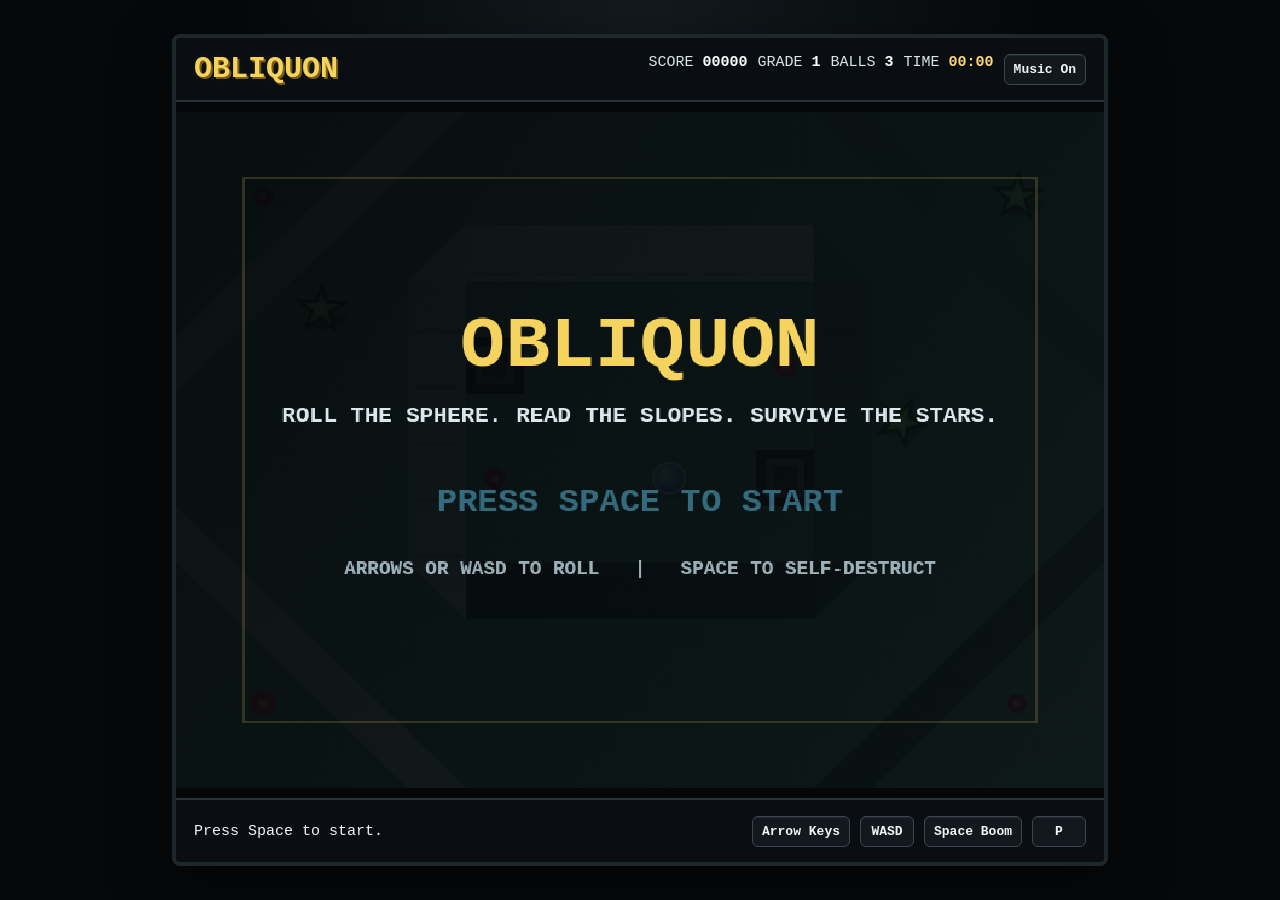
==== index.html @ 10aecfa7 "Initial commit" ====
<!doctype html>
<html lang="en">
  <head>
    <meta charset="utf-8">
    <meta name="viewport" content="width=device-width, initial-scale=1">
    <title>Obliquon</title>
    <style>
      :root {
        color-scheme: dark;
        --ink: #eef4f7;
        --muted: #b7c6ce;
        --panel: #0f1418;
        --edge: #37454d;
        --gold: #f4d35e;
        --bezel: #050709;
        --bezel-edge: #1e272c;
        --monitor: #10181d;
        --score-strip: #0a0e12;
      }

      * {
        box-sizing: border-box;
      }

      html,
      body {
        min-height: 100%;
      }

      body {
        margin: 0;
        background:
          radial-gradient(circle at top, rgba(80, 103, 116, .18), transparent 36%),
          #06090b;
        color: var(--ink);
        font-family: Verdana, Arial, sans-serif;
      }

      .shell {
        min-height: 100vh;
        display: grid;
        place-items: center;
        padding: 18px;
      }

      .cabinet {
        width: min(100%, 936px);
        border: 4px solid var(--bezel-edge);
        border-radius: 8px;
        background: linear-gradient(180deg, #12181d, #0a0d10);
        box-shadow:
          0 26px 60px rgba(0, 0, 0, .6),
          inset 0 1px 0 rgba(255, 255, 255, .05);
        overflow: hidden;
      }

      .screen-bar,
      .panel {
        display: flex;
        align-items: center;
        justify-content: space-between;
        gap: 16px;
        padding: 14px 18px;
      }

      .screen-bar {
        background: var(--score-strip);
        border-bottom: 2px solid #283239;
      }

      h1 {
        margin: 0;
        color: var(--gold);
        font-family: "Courier New", monospace;
        font-size: 30px;
        font-weight: 700;
        letter-spacing: 0;
        text-shadow:
          2px 2px 0 #7a5c12,
          0 0 10px rgba(244, 211, 94, .08);
      }

      .hud,
      .controls {
        display: flex;
        flex-wrap: wrap;
        gap: 10px;
      }

      .hud span {
        color: #d8e5ea;
        font-family: "Courier New", monospace;
        font-size: 15px;
        text-transform: uppercase;
        white-space: nowrap;
      }

      .hud strong {
        color: #ffffff;
        font-weight: 700;
      }

      .hud .timer strong {
        color: #ffd978;
      }

      canvas {
        display: block;
        width: 100%;
        aspect-ratio: 4 / 3;
        background: var(--monitor);
        border-top: 10px solid var(--bezel);
        border-bottom: 10px solid var(--bezel);
        box-shadow:
          inset 0 0 0 2px #2b373f,
          inset 0 0 0 14px #06090b;
        image-rendering: pixelated;
        touch-action: none;
      }

      .panel {
        min-height: 64px;
        background: #0a0e12;
        border-top: 2px solid #283239;
      }

      .panel p {
        margin: 0;
        color: #eef4f7;
        font-size: 15px;
        font-family: "Courier New", monospace;
      }

      kbd {
        min-width: 54px;
        padding: 7px 9px;
        border: 1px solid #3a474e;
        border-radius: 6px;
        background: #12181d;
        color: #eef4f7;
        font: 700 13px "Courier New", monospace;
        text-align: center;
        box-shadow: inset 0 1px 0 rgba(255, 255, 255, .06);
      }

      .icon-button {
        min-width: 72px;
        padding: 7px 9px;
        border: 1px solid #3a474e;
        border-radius: 6px;
        background: #12181d;
        color: #eef4f7;
        font: 700 13px "Courier New", monospace;
        cursor: pointer;
        box-shadow: inset 0 1px 0 rgba(255, 255, 255, .06);
      }

      .icon-button:hover {
        background: #182028;
      }

      .modal-backdrop {
        position: fixed;
        inset: 0;
        display: none;
        align-items: center;
        justify-content: center;
        padding: 18px;
        background: rgba(0, 0, 0, .72);
      }

      .modal-backdrop.is-open {
        display: flex;
      }

      .modal {
        width: min(100%, 520px);
        border: 2px solid #26313a;
        border-radius: 8px;
        background: linear-gradient(180deg, #151c23, #10161b);
        box-shadow: 0 20px 40px rgba(0, 0, 0, .4);
        padding: 18px;
      }

      .modal h2 {
        margin: 0 0 10px;
        color: var(--gold);
        font: 700 26px "Courier New", monospace;
      }

      .modal p {
        margin: 0 0 12px;
        color: #d7e1e5;
        line-height: 1.4;
      }

      .stats {
        display: grid;
        gap: 8px;
        margin: 14px 0 16px;
      }

      .stats div {
        display: flex;
        justify-content: space-between;
        gap: 16px;
        padding: 9px 10px;
        border: 1px solid #2a3640;
        border-radius: 6px;
        background: #0d1216;
        font: 700 14px "Courier New", monospace;
      }

      .share-actions,
      .modal-actions {
        display: flex;
        flex-wrap: wrap;
        gap: 10px;
      }

      .modal-actions {
        justify-content: center;
      }

      .share-header {
        display: flex;
        align-items: center;
        gap: 10px;
        margin: 16px 0 10px;
        color: #dce6eb;
        font: 700 16px "Courier New", monospace;
      }

      .share-header svg {
        width: 18px;
        height: 18px;
        fill: #f4d35e;
        flex: 0 0 auto;
      }

      .share-actions a,
      .modal-actions button {
        display: inline-flex;
        align-items: center;
        gap: 8px;
        border: 1px solid var(--edge);
        border-radius: 6px;
        background: #10161b;
        color: #eef6fb;
        padding: 10px 12px;
        font: 700 13px "Courier New", monospace;
        text-decoration: none;
        cursor: pointer;
        box-shadow: inset 0 1px 0 rgba(255, 255, 255, .05);
      }

      .share-actions a[aria-disabled="true"],
      .modal-actions button[aria-disabled="true"] {
        opacity: .45;
        pointer-events: none;
      }

      .share-actions a:hover,
      .modal-actions button:hover {
        background: #182129;
      }

      .modal-actions .primary {
        background: linear-gradient(180deg, #f7db74, #e9bc3d);
        border-color: #e9bc3d;
        color: #0f1418;
        box-shadow:
          inset 0 1px 0 rgba(255, 255, 255, .38),
          0 0 0 1px rgba(244, 211, 94, .14);
      }

      .modal-actions .primary:hover {
        background: linear-gradient(180deg, #ffe28b, #efc64f);
      }

      .share-actions svg,
      .modal-actions svg {
        width: 16px;
        height: 16px;
        fill: currentColor;
        flex: 0 0 auto;
      }

      @media (max-width: 640px) {
        .shell {
          padding: 8px;
          place-items: start center;
        }

        .screen-bar,
        .panel {
          align-items: flex-start;
          flex-direction: column;
          padding: 10px;
        }

        h1 {
          font-size: 26px;
        }

        .hud span,
        .panel p {
          font-size: 14px;
        }
      }
    </style>

    <!--
      LEVEL DATA

      Edit maps in the plain-text blocks below.
      Each map must stay 16 columns by 12 rows.

      Metadata directives:
      - @player x y
      - @target x y
      - @enemy type1 x y
      - @enemy type2 x y
      - @enemy type3 x y

      Coordinates use tile positions:
      x = column 0-15
      y = row 0-11

      Tile format:
      - 5 = flat
      - 8 = north ramp
      - 2 = south ramp
      - 4 = west ramp
      - 6 = east ramp
      - 9 = northeast ramp
      - 3 = southeast ramp
      - 7 = northwest ramp
      - 1 = southwest ramp
      - G = northeast ramp, inverted paint
      - E = southeast ramp, inverted paint
      - T = northwest ramp, inverted paint
      - I = southwest ramp, inverted paint
      - B = blocker

      This follows the numeric keypad.
    -->

    <script id="level01-data" type="text/plain">
; 16 columns x 12 rows
; 5 = flat
; 8 = north ramp
; 2 = south ramp
; 4 = west ramp
; 6 = east ramp
; 9 = northeast ramp
; 3 = southeast ramp
; 7 = northwest ramp
; 1 = southwest ramp
; G = northeast ramp, inverted paint
; E = southeast ramp, inverted paint
; T = northwest ramp, inverted paint
; I = southwest ramp, inverted paint
; B = block
; metadata examples:
; @player 1 10
; @target 5 4
; @enemy type1 14 1

@player 8 6
@target 1 1
@target 14 1
@target 5 6
@target 10 4
@target 1 10
@target 14 10
@enemy type1 14 1
@enemy type1 12 5
@enemy type1 2 3

5 5 5 3 E 5 5 5 5 5 5 I 1 5 5 5
5 5 3 E 5 5 5 5 5 5 5 5 I 1 5 5
5 3 E 5 3 2 2 2 2 2 2 1 5 I 1 5
3 E 5 5 6 5 5 5 5 5 5 4 5 5 I 1
E 5 5 5 6 B 5 5 5 5 5 4 5 5 5 I
5 5 5 5 6 5 5 5 5 5 5 4 5 5 5 5
5 5 5 5 6 5 5 5 5 5 B 4 5 5 5 5
G 5 5 5 6 5 5 5 5 5 5 4 5 5 5 T
9 G 5 5 9 8 8 8 8 8 8 7 5 5 T 7
5 9 G 5 5 5 5 5 5 5 5 5 5 T 7 5
5 5 9 G 5 5 5 5 5 5 5 5 T 7 5 5
5 5 5 9 G 5 5 5 5 5 5 T 7 5 5 5
    </script>

    <script id="level02-data" type="text/plain">
; 16 columns x 12 rows
; 5 = flat
; 8 = north ramp
; 2 = south ramp
; 4 = west ramp
; 6 = east ramp
; 9 = northeast ramp
; 3 = southeast ramp
; 7 = northwest ramp
; 1 = southwest ramp
; G = northeast ramp, inverted paint
; E = southeast ramp, inverted paint
; T = northwest ramp, inverted paint
; I = southwest ramp, inverted paint
; B = block

@player 3 10
@target 10 1
@target 4 3
@target 11 6
@target 0 6
@target 8 8
@target 8 11
@enemy type1 14 2
@enemy type2 13 9
@enemy type3 5 5
@enemy type3 7 10

5 5 5 5 5 5 5 5 5 5 5 5 5 5 5 5
5 B 5 5 5 5 5 5 5 5 5 5 5 5 B 5
5 5 5 3 2 2 2 2 2 2 2 2 1 5 5 5
5 5 5 6 5 5 5 5 5 5 5 5 4 5 5 5
5 5 5 6 5 5 5 5 5 5 5 5 4 5 5 5
5 5 5 6 5 5 5 5 5 5 5 5 4 5 5 5
5 5 5 6 5 5 5 5 5 5 5 5 4 5 5 5
5 5 5 6 5 5 5 5 5 5 5 5 4 5 5 5
5 5 5 6 5 5 5 5 5 5 5 5 4 5 5 5
5 5 5 9 8 8 8 8 8 8 8 8 7 5 5 5
5 B 5 5 5 5 5 5 5 5 5 5 5 5 B 5
5 5 5 5 5 5 5 5 5 5 5 5 5 5 5 5


    </script>

    <script id="level03-data" type="text/plain">
; 16 columns x 12 rows
; 5 = flat
; 8 = north ramp
; 2 = south ramp
; 4 = west ramp
; 6 = east ramp
; 9 = northeast ramp
; 3 = southeast ramp
; 7 = northwest ramp
; 1 = southwest ramp
; G = northeast ramp, inverted paint
; E = southeast ramp, inverted paint
; T = northwest ramp, inverted paint
; I = southwest ramp, inverted paint
; B = block

@player 6 0
@target 3 2
@target 13 2
@target 3 9
@target 13 9
@target 6 6
@target 9 5
@enemy type1 3 3
@enemy type2 14 3
@enemy type3 7 11
@enemy type2 14 6

5 5 5 5 5 5 5 5 5 5 5 5 5 5 5 5
5 B 5 5 5 3 2 2 2 2 1 5 5 5 B 5
5 5 5 5 5 6 5 5 5 5 4 5 5 5 5 5
5 5 5 5 5 6 5 5 5 5 4 5 5 5 5 5
5 5 5 3 2 2 5 5 5 5 4 2 1 5 5 5
5 5 5 6 5 5 5 5 5 5 5 5 4 5 5 5
5 5 5 6 5 5 5 5 5 5 5 5 4 5 5 5
5 5 5 9 8 6 5 5 5 5 4 8 7 5 5 5
5 5 5 5 5 6 5 5 5 5 4 5 5 5 5 5
5 5 5 5 5 6 5 5 5 5 4 5 5 5 5 5
5 B 5 5 5 9 8 8 8 8 7 5 5 5 B 5
5 5 5 5 5 5 5 5 5 5 5 5 5 5 5 5
    </script>

 <script id="level04-data" type="text/plain">

@player 6 0
@target 3 2
@target 13 2
@target 3 9
@target 13 9
@target 6 6
@target 9 5
@enemy type1 3 3
@enemy type2 14 3
@enemy type3 7 11
@enemy type2 14 6

5 5 5 5 5 5 5 5 5 5 5 5 5 5 5 5
5 5 5 5 5 5 5 5 5 5 5 5 5 5 5 5
5 5 5 5 5 5 3 2 2 1 5 5 5 5 5 5
5 5 5 5 5 5 6 5 5 4 5 5 5 5 5 5
5 5 5 5 5 5 6 B B 4 5 5 5 5 5 5
5 5 3 2 2 2 6 5 5 4 2 2 2 1 5 5
5 5 6 5 5 5 5 5 5 5 5 5 5 4 5 5
5 5 6 B 5 5 5 5 5 5 5 5 B 4 5 5
5 5 6 5 5 5 5 5 5 5 5 5 5 4 5 5
5 5 9 8 8 8 8 8 8 8 8 8 8 7 5 5
5 5 5 5 5 5 5 5 5 5 5 5 5 5 5 5
5 5 5 5 5 5 5 5 5 5 5 5 5 5 5 5
    </script>



  </head>
  <body>
    <main class="shell">
      <section class="cabinet" aria-label="Obliquon arcade game">
        <div class="screen-bar">
          <h1>OBLIQUON</h1>
          <div class="hud" aria-live="polite">
            <span>Score <strong id="score">00000</strong></span>
            <span>Grade <strong id="level">1</strong></span>
            <span>Balls <strong id="lives">3</strong></span>
            <span class="timer">Time <strong id="timer">00:00</strong></span>
            <button id="music-toggle" class="icon-button" type="button">Music On</button>
          </div>
        </div>

        <canvas id="game" width="768" height="576" aria-label="Playable Obliquon game board"></canvas>

        <div class="panel">
          <p id="status">Roll over every blinking beacon. Avoid the star cutters.</p>
          <div class="controls" aria-label="Controls">
            <kbd>Arrow Keys</kbd>
            <kbd>WASD</kbd>
            <kbd>Space Boom</kbd>
            <kbd>P</kbd>
          </div>
        </div>
      </section>
    </main>

    <audio id="bgm" src="Myzolog.mp3" preload="auto" loop></audio>

    <div id="stage-modal" class="modal-backdrop" aria-hidden="true">
      <section class="modal" aria-label="Stage complete">
        <h2>Stage Clear</h2>
        <p id="stage-summary">You cleared the stage.</p>
        <div class="stats">
          <div><span>Time</span><strong id="modal-time">00:00</strong></div>
          <div><span>Penalty</span><strong id="modal-penalty">00000</strong></div>
          <div><span>Score</span><strong id="modal-score">00000</strong></div>
        </div>
        <div class="share-header">
          <svg viewBox="0 0 24 24" aria-hidden="true">
            <path d="M18 16a3 3 0 0 0-2.39 1.2l-6.52-3.26a3.41 3.41 0 0 0 0-1.88l6.52-3.26A3 3 0 1 0 15 7a3.41 3.41 0 0 0 .09.74L8.57 11A3 3 0 1 0 9 13c0-.25-.03-.5-.09-.74l6.52 3.26A3 3 0 1 0 18 16Z"/>
          </svg>
          <span>Share</span>
        </div>
        <div class="share-actions">
          <a id="share-facebook" href="#" target="_blank" rel="noopener noreferrer">
            <svg viewBox="0 0 24 24" aria-hidden="true"><path d="M13.5 22v-8h2.7l.4-3h-3.1V9.1c0-.9.3-1.5 1.6-1.5H17V4.9c-.3 0-1.2-.1-2.3-.1-2.3 0-3.9 1.4-3.9 4V11H8v3h2.8v8h2.7Z"/></svg>
            <span>Facebook</span>
          </a>
          <a id="share-instagram" href="#" target="_blank" rel="noopener noreferrer">
            <svg viewBox="0 0 24 24" aria-hidden="true"><path d="M7 2h10a5 5 0 0 1 5 5v10a5 5 0 0 1-5 5H7a5 5 0 0 1-5-5V7a5 5 0 0 1 5-5Zm0 2.2A2.8 2.8 0 0 0 4.2 7v10A2.8 2.8 0 0 0 7 19.8h10a2.8 2.8 0 0 0 2.8-2.8V7A2.8 2.8 0 0 0 17 4.2H7Zm5 2.6A5.2 5.2 0 1 1 6.8 12 5.2 5.2 0 0 1 12 6.8Zm0 2.2A3 3 0 1 0 15 12a3 3 0 0 0-3-3Zm5.4-3.5a1.2 1.2 0 1 1-1.2 1.2 1.2 1.2 0 0 1 1.2-1.2Z"/></svg>
            <span>Instagram</span>
          </a>
          <a id="share-reddit" href="#" target="_blank" rel="noopener noreferrer">
            <svg viewBox="0 0 24 24" aria-hidden="true"><path d="M21 11.5a2 2 0 0 0-3.3-1.5 8.6 8.6 0 0 0-5.1-1.7l1-4.5 3.1.7a1.8 1.8 0 1 0 .2-1.1l-3.6-.8a.6.6 0 0 0-.7.5l-1.1 5.1A8.5 8.5 0 0 0 6.4 10a2 2 0 1 0-1.1 3.7v.3c0 3 3 5.5 6.7 5.5s6.7-2.4 6.7-5.5v-.3a2 2 0 0 0 2.3-2Zm-11.4 3a1.2 1.2 0 1 1 1.1-1.1 1.1 1.1 0 0 1-1.1 1.1Zm5.8 2.3A4.4 4.4 0 0 1 12 18a4.4 4.4 0 0 1-3.4-1.2.5.5 0 0 1 .8-.7A3.5 3.5 0 0 0 12 17a3.5 3.5 0 0 0 2.6-.9.5.5 0 0 1 .8.7Zm-.1-2.3a1.2 1.2 0 1 1 1.1-1.1 1.1 1.1 0 0 1-1.1 1.1Z"/></svg>
            <span>Reddit</span>
          </a>
          <a id="share-whatsapp" href="#" target="_blank" rel="noopener noreferrer">
            <svg viewBox="0 0 24 24" aria-hidden="true"><path d="M12 2a10 10 0 0 0-8.7 14.9L2 22l5.3-1.3A10 10 0 1 0 12 2Zm0 18.2a8.1 8.1 0 0 1-4.1-1.1l-.3-.2-3.1.8.8-3-.2-.4A8.2 8.2 0 1 1 12 20.2Zm4.5-6.1-.9-.5c-.3-.1-.5-.2-.7.2l-.5.6c-.1.1-.3.1-.5 0a6.6 6.6 0 0 1-3.2-2.8c-.2-.3 0-.4.1-.6l.4-.5a.7.7 0 0 0 .1-.7l-.4-1c-.2-.5-.4-.4-.7-.4h-.6a1.2 1.2 0 0 0-.9.4A2.8 2.8 0 0 0 8 11a4.8 4.8 0 0 0 1 2.5 10.9 10.9 0 0 0 4.2 3.7 9.7 9.7 0 0 0 1.4.5 3.2 3.2 0 0 0 1.5.1 2.5 2.5 0 0 0 1.7-1.2 2.1 2.1 0 0 0 .1-1.2c-.1-.1-.3-.2-.6-.3Z"/></svg>
            <span>WhatsApp</span>
          </a>
        </div>
        <div class="modal-actions" style="margin-top: 14px;">
          <button id="share-image" type="button">Share Image</button>
          <button id="download-image" type="button">Download Image</button>
          <button id="copy-image" type="button">Copy Image</button>
          <button id="copy-share" type="button">Copy Text</button>
          <button id="next-stage" class="primary" type="button">Next Stage [Enter]</button>
        </div>
      </section>
    </div>

    <script>
      const canvas = document.querySelector("#game");
      const ctx = canvas.getContext("2d");

      const scoreEl = document.querySelector("#score");
      const levelEl = document.querySelector("#level");
      const livesEl = document.querySelector("#lives");
      const timerEl = document.querySelector("#timer");
      const statusEl = document.querySelector("#status");
      const musicToggleEl = document.querySelector("#music-toggle");
      const stageModalEl = document.querySelector("#stage-modal");
      const stageSummaryEl = document.querySelector("#stage-summary");
      const modalTimeEl = document.querySelector("#modal-time");
      const modalPenaltyEl = document.querySelector("#modal-penalty");
      const modalScoreEl = document.querySelector("#modal-score");
      const nextStageBtn = document.querySelector("#next-stage");
      const copyShareBtn = document.querySelector("#copy-share");
      const shareImageBtn = document.querySelector("#share-image");
      const downloadImageBtn = document.querySelector("#download-image");
      const copyImageBtn = document.querySelector("#copy-image");
      const shareFacebookEl = document.querySelector("#share-facebook");
      const shareInstagramEl = document.querySelector("#share-instagram");
      const shareRedditEl = document.querySelector("#share-reddit");
      const shareWhatsappEl = document.querySelector("#share-whatsapp");
      const bgmEl = document.querySelector("#bgm");

      const W = canvas.width;
      const H = canvas.height;
      const TILE = 48;
      const COLS = W / TILE;
      const ROWS = H / TILE;
      const BASE_SPEED_SCALE = 0.36;
      const LEVEL_SPEED_GROWTH = 1.03;
      const PLAYER_ACCEL = 0.112;
      const PLAYER_MAX_SPEED = 5.8;
      const PLAYER_RAMP_PULL = 0.136;
      const PLAYER_COAST = 0.988;
      const PLAYER_TURN_RESISTANCE = 0.72;
      const ENEMY_ACCEL = 0.061;
      const ENEMY_RAMP_PULL = 0.014;
      const ENEMY_RESPAWN_MS = 5000;
      const EXTRA_BALL_POINTS = 5000;
      const STAGE_PENALTY_INTERVAL_MS = 10000;
      const STAGE_PENALTY_POINTS = 50;
      const ENEMY_PLANS = [
        ["type1", "type1"],
        ["type1", "type1", "type2"],
        ["type1", "type2", "type3", "type1"],
        ["type1", "type2", "type3", "type2", "type1"],
        ["type1", "type2", "type3", "type2", "type3", "type1"]
      ];
      const keys = new Set();

      const state = {
        score: 0,
        grade: 1,
        lives: 3,
        paused: false,
        gameOver: false,
        levelWon: false,
        loading: true,
        exploding: false,
        musicEnabled: true,
        musicStarted: false,
        extraBallThreshold: EXTRA_BALL_POINTS,
        stageElapsedMs: 0,
        stagePenaltySteps: 0,
        clearModalOpen: false,
        awaitingStart: true,
        stageResult: null,
        shake: 0,
        flash: 0,
        grid: [],
        beacons: [],
        enemies: [],
        fragments: [],
        player: makePlayer()
      };

      const LEVEL_TEXT_IDS = [...document.querySelectorAll('script[id^="level"][id$="-data"]')]
        .map((el) => el.id)
        .sort((a, b) => {
          const aNum = Number((a.match(/^level(\d+)-data$/i) || [])[1] || 0);
          const bNum = Number((b.match(/^level(\d+)-data$/i) || [])[1] || 0);
          return aNum - bNum;
        });

      function makePlayer() {
        return {
          x: TILE * 1.5,
          y: TILE * 1.5,
          vx: 0,
          vy: 0,
          lastMoveX: 1,
          lastMoveY: 0,
          r: 13,
          invincible: 0,
          active: true
        };
      }

      const enemyTypes = {
        type1: { speed: 0.042, color: "#7cff5f", label: "tracker" },
        type2: { speed: 0.075, color: "#ff9a54", label: "chaos" },
        type3: { speed: 0, color: "#68d7ff", label: "orbiter" }
      };

      const terrainColors = {
        south: "#d8efe4",
        east: "#9fd7bf",
        flat: "#5a9f82",
        west: "#3f7162",
        north: "#1f3833",
        northeast: "#c5e5d6",
        southeast: "#b6e0ca",
        southwest: "#4e8772",
        northwest: "#2b4a42"
      };

      const slopeAliases = {
        N: "north",
        NE: "northeast",
        E: "east",
        SE: "southeast",
        S: "south",
        SW: "southwest",
        W: "west",
        NW: "northwest"
      };

      const keypadSlopeAliases = {
        "8": "north",
        "2": "south",
        "4": "west",
        "6": "east",
        "9": "northeast",
        "3": "southeast",
        "7": "northwest",
        "1": "southwest"
      };

      const invertedDiagonalAliases = {
        G: "northeast",
        E: "southeast",
        T: "northwest",
        I: "southwest"
      };

      const slopeVectors = {
        north: { x: 0, y: -1 },
        northeast: { x: Math.SQRT1_2, y: -Math.SQRT1_2 },
        east: { x: 1, y: 0 },
        southeast: { x: Math.SQRT1_2, y: Math.SQRT1_2 },
        south: { x: 0, y: 1 },
        southwest: { x: -Math.SQRT1_2, y: Math.SQRT1_2 },
        west: { x: -1, y: 0 },
        northwest: { x: -Math.SQRT1_2, y: -Math.SQRT1_2 }
      };

      const loadedMaps = [];

      bgmEl.volume = 0.5;

      function updateMusicButton() {
        musicToggleEl.textContent = state.musicEnabled ? "Music On" : "Music Off";
      }

      async function ensureMusicPlayback() {
        if (!state.musicEnabled || state.musicStarted) return;
        try {
          await bgmEl.play();
          state.musicStarted = true;
        } catch (error) {
          console.debug("Music playback blocked until user gesture is accepted.", error);
        }
      }

      function toggleMusic() {
        state.musicEnabled = !state.musicEnabled;
        updateMusicButton();
        if (!state.musicEnabled) {
          bgmEl.pause();
          return;
        }
        ensureMusicPlayback();
      }

      function speedScale() {
        return BASE_SPEED_SCALE * Math.pow(LEVEL_SPEED_GROWTH, state.grade - 1);
      }

      function startLevel() {
        const level = levelDataAt(state.grade);
        state.grid = buildGrid(level);
        state.beacons = placeBeacons(level, state.grade);
        state.enemies = placeEnemies(level, state.grade);
        state.fragments = [];
        state.player = makePlayerFromLevel(level);
        state.levelWon = false;
        state.paused = false;
        state.exploding = false;
        state.stageElapsedMs = 0;
        state.stagePenaltySteps = 0;
        state.clearModalOpen = false;
        state.stageResult = null;
        state.loading = false;
        closeStageModal();
        statusEl.textContent = "Roll over every blinking beacon. Avoid the star cutters.";
        updateHud();
      }

      function levelDataAt(grade) {
        return loadedMaps[(grade - 1) % loadedMaps.length];
      }

      function buildGrid(level) {
        const grid = level.grid.map((row) =>
          row.map((tile) => ({
            h: tile.h,
            block: tile.block,
            slope: tile.slope,
            invertPaint: Boolean(tile.invertPaint)
          }))
        );
        return grid;
      }

      function loadMaps() {
        loadedMaps.length = 0;
        for (const id of LEVEL_TEXT_IDS) {
          const source = document.getElementById(id);
          if (!source) {
            throw new Error(`Missing embedded map: ${id}`);
          }
          loadedMaps.push(parseMap(source.textContent, id));
        }
      }

      function parseMap(text, path) {
        const level = {
          grid: [],
          player: null,
          targets: [],
          enemies: []
        };

        const rows = [];
        for (const rawLine of text.split(/\r?\n/)) {
          const line = rawLine.trim();
          if (!line || line.startsWith(";") || line.startsWith("#")) continue;
          if (line.startsWith("@")) {
            parseDirective(line, path, level);
            continue;
          }
          rows.push(tokenizeMapLine(line));
        }

        if (rows.length !== ROWS) {
          throw new Error(`${path} must have exactly ${ROWS} map rows; got ${rows.length}.`);
        }

        level.grid = rows.map((tokens, y) => {
          if (tokens.length !== COLS) {
            throw new Error(`${path} row ${y + 1} must have exactly ${COLS} tiles; got ${tokens.length}.`);
          }

          return tokens.map((token, x) => {
            if (token === "B" || token === "X") return { h: 0, block: true, slope: null };
            if (token === "." || token === "5") return { h: 0, block: false, slope: null };
            if (keypadSlopeAliases[token]) return { h: 0, block: false, slope: keypadSlopeAliases[token] };
            if (invertedDiagonalAliases[token]) {
              return { h: 0, block: false, slope: invertedDiagonalAliases[token], invertPaint: true };
            }
            if (/^[0-3]$/.test(token)) return { h: Number(token), block: false, slope: null };
            const match = token.match(/^([1-3])([A-Z]{1,2})$/);
            if (match) {
              const direction = slopeAliases[match[2]];
              if (direction) {
                return { h: Number(match[1]), block: false, slope: direction };
              }
            }
            throw new Error(`${path} row ${y + 1}, col ${x + 1}: invalid tile '${token}'.`);
          });
        });

        validateLevelMetadata(level, path);
        return level;
      }

      function parseDirective(line, path, level) {
        const parts = line.split(/\s+/);
        const cmd = parts[0].toLowerCase();
        if (cmd === "@player") {
          if (parts.length !== 3) throw new Error(`${path}: @player needs x y`);
          level.player = parsePoint(parts[1], parts[2], path, "@player");
          return;
        }
        if (cmd === "@target") {
          if (parts.length !== 3) throw new Error(`${path}: @target needs x y`);
          level.targets.push(parsePoint(parts[1], parts[2], path, "@target"));
          return;
        }
        if (cmd === "@enemy") {
          if (parts.length !== 4) throw new Error(`${path}: @enemy needs type x y`);
          if (!enemyTypes[parts[1]]) throw new Error(`${path}: unknown enemy type '${parts[1]}'`);
          level.enemies.push({ type: parts[1], ...parsePoint(parts[2], parts[3], path, "@enemy") });
          return;
        }
        throw new Error(`${path}: unknown directive '${parts[0]}'`);
      }

      function parsePoint(rawX, rawY, path, label) {
        const x = Number(rawX);
        const y = Number(rawY);
        if (!Number.isInteger(x) || !Number.isInteger(y)) {
          throw new Error(`${path}: ${label} coordinates must be integers`);
        }
        if (x < 0 || x >= COLS || y < 0 || y >= ROWS) {
          throw new Error(`${path}: ${label} coordinates out of bounds (${x}, ${y})`);
        }
        return { tx: x, ty: y };
      }

      function validateLevelMetadata(level, path) {
        const grid = level.grid;
        const isBlocked = (point) => grid[point.ty][point.tx].block;
        if (level.player && isBlocked(level.player)) {
          throw new Error(`${path}: @player cannot be on a blocker`);
        }
        for (const point of level.targets) {
          if (isBlocked(point)) {
            throw new Error(`${path}: @target cannot be on a blocker (${point.tx}, ${point.ty})`);
          }
        }
        for (const enemy of level.enemies) {
          if (isBlocked(enemy)) {
            throw new Error(`${path}: @enemy cannot be on a blocker (${enemy.tx}, ${enemy.ty})`);
          }
        }
      }

      function tokenizeMapLine(line) {
        if (!/\s/.test(line)) {
          return [...line];
        }

        const parts = line.split(/\s+/).filter(Boolean);
        const tokens = [];
        for (const part of parts) {
          if (/^[0-35BX.IETG]+$/.test(part)) {
            tokens.push(...part);
          } else {
            tokens.push(part);
          }
        }
        return tokens;
      }

      function makePlayerFromLevel(level) {
        const player = makePlayer();
        if (!level.player) return player;
        player.x = level.player.tx * TILE + TILE / 2;
        player.y = level.player.ty * TILE + TILE / 2;
        return player;
      }

      function placeBeacons(level, grade) {
        if (level.targets.length > 0) {
          return level.targets.map((point) => ({
            tx: point.tx,
            ty: point.ty,
            x: point.tx * TILE + TILE / 2,
            y: point.ty * TILE + TILE / 2,
            on: true
          }));
        }
        const count = Math.min(18, 7 + grade * 2);
        const beacons = [];
        let guard = 0;
        while (beacons.length < count && guard < 600) {
          guard += 1;
          const x = 2 + Math.floor(Math.random() * (COLS - 4));
          const y = 2 + Math.floor(Math.random() * (ROWS - 4));
          if (state.grid[y][x].block) continue;
          if (beacons.some((b) => Math.hypot(b.tx - x, b.ty - y) < 3)) continue;
          beacons.push({ tx: x, ty: y, x: x * TILE + TILE / 2, y: y * TILE + TILE / 2, on: true });
        }
        return beacons;
      }

      function placeEnemies(level, grade) {
        if (level.enemies.length > 0) {
          return level.enemies.map((entry) => makeEnemy(entry.type, entry.tx, entry.ty));
        }
        const plan = ENEMY_PLANS[Math.min(ENEMY_PLANS.length - 1, grade - 1)];
        const enemies = [];
        const spawns = [
          { x: W - TILE * 1.5, y: H - TILE * 1.5 },
          { x: W - TILE * 1.5, y: TILE * 1.5 },
          { x: TILE * 1.5, y: H - TILE * 1.5 },
          { x: W / 2, y: H - TILE * 1.5 },
          { x: W / 2, y: TILE * 1.5 },
          { x: W - TILE * 3, y: H / 2 }
        ];
        for (let i = 0; i < plan.length; i += 1) {
          const spawn = findOpenSpawn(spawns[i % spawns.length]);
          enemies.push(makeEnemy(plan[i], Math.floor(spawn.x / TILE), Math.floor(spawn.y / TILE), spawn.x, spawn.y));
        }
        return enemies;
      }

      function makeEnemy(kind, tx, ty, px = null, py = null) {
        const spec = enemyTypes[kind];
        const spawnX = px ?? tx * TILE + TILE / 2;
        const spawnY = py ?? ty * TILE + TILE / 2;
        return {
          x: spawnX,
          y: spawnY,
          spawnX,
          spawnY,
          vx: 0,
          vy: 0,
          r: 14,
          type: kind,
          hue: spec.color,
          spin: Math.random() * Math.PI * 2,
          speed: spec.speed,
          turnBias: Math.random() < 0.5 ? -1 : 1,
          chaos: Math.random() * Math.PI * 2,
          heading: Math.random() * Math.PI * 2,
          headingTimer: 10 + Math.floor(Math.random() * 20),
          stuckFrames: 0,
          dead: false,
          respawnMs: 0
        };
      }

      function findOpenSpawn(point) {
        const candidates = [];
        for (let radius = 0; radius < 4; radius += 1) {
          for (let dy = -radius; dy <= radius; dy += 1) {
            for (let dx = -radius; dx <= radius; dx += 1) {
              candidates.push({
                x: point.x + dx * TILE,
                y: point.y + dy * TILE
              });
            }
          }
        }

        for (const candidate of candidates) {
          const x = Math.max(TILE, Math.min(W - TILE, candidate.x));
          const y = Math.max(TILE, Math.min(H - TILE, candidate.y));
          if (!tileAt(x, y).block) {
            return { x, y };
          }
        }
        return point;
      }

      function tileAt(x, y) {
        const tx = Math.max(0, Math.min(COLS - 1, Math.floor(x / TILE)));
        const ty = Math.max(0, Math.min(ROWS - 1, Math.floor(y / TILE)));
        return state.grid[ty][tx];
      }

      function heightAt(x, y) {
        const tile = tileAt(x, y);
        if (!tile.slope) return 0;

        const local = localTilePosition(x, y);
        if (!isPointOnSlopePaint(tile, local.u, local.v)) return 0;

        const localX = local.u - 0.5;
        const localY = local.v - 0.5;
        const vector = slopeVectors[tile.slope];
        const progress = Math.max(0, Math.min(1, 0.5 + localX * vector.x + localY * vector.y));
        return progress;
      }

      function localTilePosition(x, y) {
        const tx = Math.max(0, Math.min(COLS - 1, Math.floor(x / TILE)));
        const ty = Math.max(0, Math.min(ROWS - 1, Math.floor(y / TILE)));
        return {
          tx,
          ty,
          u: (x - tx * TILE) / TILE,
          v: (y - ty * TILE) / TILE
        };
      }

      function isDiagonalSlope(kind) {
        return kind === "northeast" || kind === "southeast" || kind === "northwest" || kind === "southwest";
      }

      function isPointOnSlopePaint(tile, u, v) {
        if (!tile.slope) return false;
        if (!isDiagonalSlope(tile.slope)) return true;
        if (tile.slope === "northeast") return tile.invertPaint ? u <= v : u >= v;
        if (tile.slope === "southeast") return tile.invertPaint ? u + v <= 1 : u + v >= 1;
        if (tile.slope === "northwest") return tile.invertPaint ? u + v >= 1 : u + v <= 1;
        return tile.invertPaint ? u >= v : u <= v;
      }

      function gridHeight(x, y) {
        const tx = Math.max(0, Math.min(COLS - 1, x));
        const ty = Math.max(0, Math.min(ROWS - 1, y));
        const tile = state.grid[ty][tx];
        if (!tile.slope) return 0;
        return 0.5;
      }

      function slopeKindAt(tx, ty) {
        const tile = state.grid[ty][tx];
        if (tile.slope) return tile.slope;
        return "flat";
      }

      function diagonalSplitAt(tx, ty) {
        const north = ty > 0 ? slopeKindAt(tx, ty - 1) : "flat";
        const south = ty < ROWS - 1 ? slopeKindAt(tx, ty + 1) : "flat";
        const west = tx > 0 ? slopeKindAt(tx - 1, ty) : "flat";
        const east = tx < COLS - 1 ? slopeKindAt(tx + 1, ty) : "flat";

        if (north === "east" && west === "south") return { a: "east", b: "south", axis: "nw-se" };
        if (north === "west" && east === "south") return { a: "west", b: "south", axis: "ne-sw" };
        if (south === "east" && west === "north") return { a: "north", b: "east", axis: "ne-sw" };
        if (south === "west" && east === "north") return { a: "north", b: "west", axis: "nw-se" };
        return null;
      }

      function drawSlopeTile(px, py, split, kind, invertPaint = false) {
        const isDiagonal =
          kind === "northeast" ||
          kind === "southeast" ||
          kind === "northwest" ||
          kind === "southwest";

        if (isDiagonal) {
          ctx.fillStyle = terrainColors.flat;
          ctx.fillRect(px, py, TILE, TILE);

          ctx.fillStyle = terrainColors[kind];
          ctx.beginPath();
          if (kind === "northeast") {
            if (invertPaint) {
              ctx.moveTo(px, py);
              ctx.lineTo(px + TILE, py + TILE);
              ctx.lineTo(px, py + TILE);
            } else {
              ctx.moveTo(px + TILE, py);
              ctx.lineTo(px + TILE, py + TILE);
              ctx.lineTo(px, py);
            }
          } else if (kind === "southeast") {
            if (invertPaint) {
              ctx.moveTo(px, py);
              ctx.lineTo(px + TILE, py);
              ctx.lineTo(px, py + TILE);
            } else {
              ctx.moveTo(px + TILE, py + TILE);
              ctx.lineTo(px, py + TILE);
              ctx.lineTo(px + TILE, py);
            }
          } else if (kind === "northwest") {
            if (invertPaint) {
              ctx.moveTo(px + TILE, py);
              ctx.lineTo(px + TILE, py + TILE);
              ctx.lineTo(px, py + TILE);
            } else {
              ctx.moveTo(px, py);
              ctx.lineTo(px + TILE, py);
              ctx.lineTo(px, py + TILE);
            }
          } else {
            if (invertPaint) {
              ctx.moveTo(px, py);
              ctx.lineTo(px + TILE, py);
              ctx.lineTo(px + TILE, py + TILE);
            } else {
              ctx.moveTo(px, py + TILE);
              ctx.lineTo(px, py);
              ctx.lineTo(px + TILE, py + TILE);
            }
          }
          ctx.closePath();
          ctx.fill();
          return;
        }

        if (!split) {
          ctx.fillStyle = terrainColors[kind];
          ctx.fillRect(px, py, TILE, TILE);
          return;
        }

        if (split.axis === "nw-se") {
          ctx.fillStyle = terrainColors[split.a];
          ctx.beginPath();
          ctx.moveTo(px, py);
          ctx.lineTo(px + TILE, py);
          ctx.lineTo(px, py + TILE);
          ctx.closePath();
          ctx.fill();

          ctx.fillStyle = terrainColors[split.b];
          ctx.beginPath();
          ctx.moveTo(px + TILE, py);
          ctx.lineTo(px + TILE, py + TILE);
          ctx.lineTo(px, py + TILE);
          ctx.closePath();
          ctx.fill();
        } else {
          ctx.fillStyle = terrainColors[split.a];
          ctx.beginPath();
          ctx.moveTo(px, py);
          ctx.lineTo(px + TILE, py);
          ctx.lineTo(px + TILE, py + TILE);
          ctx.closePath();
          ctx.fill();

          ctx.fillStyle = terrainColors[split.b];
          ctx.beginPath();
          ctx.moveTo(px, py);
          ctx.lineTo(px + TILE, py + TILE);
          ctx.lineTo(px, py + TILE);
          ctx.closePath();
          ctx.fill();
        }
      }

      function wallHit(entity) {
        let bounced = false;
        if (entity.x < entity.r) {
          entity.x = entity.r;
          entity.vx = Math.abs(entity.vx) * 0.72;
          bounced = true;
        }
        if (entity.x > W - entity.r) {
          entity.x = W - entity.r;
          entity.vx = -Math.abs(entity.vx) * 0.72;
          bounced = true;
        }
        if (entity.y < entity.r) {
          entity.y = entity.r;
          entity.vy = Math.abs(entity.vy) * 0.72;
          bounced = true;
        }
        if (entity.y > H - entity.r) {
          entity.y = H - entity.r;
          entity.vy = -Math.abs(entity.vy) * 0.72;
          bounced = true;
        }
        return bounced;
      }

      function blockCollide(entity, oldX, oldY) {
        const tile = tileAt(entity.x, entity.y);
        if (!tile.block) return;
        entity.x = oldX;
        entity.y = oldY;
        entity.vx *= -0.42;
        entity.vy *= -0.42;
        if ("stuckFrames" in entity) {
          entity.stuckFrames += 2;
        }
      }

      function slopeForce(entity, amount) {
        const tile = tileAt(entity.x, entity.y);
        const local = localTilePosition(entity.x, entity.y);
        if (tile.slope && isPointOnSlopePaint(tile, local.u, local.v)) {
          const vector = slopeVectors[tile.slope];
          entity.vx -= vector.x * amount;
          entity.vy -= vector.y * amount;
        }
      }

      function triggerSelfDestruct() {
        if (state.exploding || state.gameOver || state.levelWon || state.loading) return;
        const p = state.player;
        if (!p.active) return;
        state.exploding = true;
        p.active = false;
        state.shake = 18;
        statusEl.textContent = "Self-destruction triggered.";
        state.fragments = [];
        const count = 20;
        for (let i = 0; i < count; i += 1) {
          const angle = (Math.PI * 2 * i) / count;
          const speed = 3.1 + Math.random() * 2.4;
          state.fragments.push({
            x: p.x,
            y: p.y,
            vx: Math.cos(angle) * speed,
            vy: Math.sin(angle) * speed,
            r: 4 + Math.random() * 2
          });
        }
      }

      function resolveExplosion() {
        state.exploding = false;
        state.fragments = [];
        loseLife();
      }

      function updateFragments() {
        if (!state.exploding) return;
        const next = [];
        for (const fragment of state.fragments) {
          fragment.x += fragment.vx;
          fragment.y += fragment.vy;
          fragment.vx *= 0.995;
          fragment.vy *= 0.995;

          if (
            fragment.x < -48 ||
            fragment.x > W + 48 ||
            fragment.y < -48 ||
            fragment.y > H + 48
          ) {
            continue;
          }

          for (const enemy of state.enemies) {
            if (enemy.dead) continue;
            if (Math.hypot(fragment.x - enemy.x, fragment.y - enemy.y) < enemy.r + fragment.r + 2) {
              defeatEnemyTemporarily(enemy);
              state.score += 250;
              awardExtraBalls();
              state.flash = 5;
            }
          }

          next.push(fragment);
        }

        state.fragments = next;
        if (state.fragments.length === 0) {
          resolveExplosion();
        }
      }

      function defeatEnemyTemporarily(enemy) {
        enemy.dead = true;
        enemy.respawnMs = ENEMY_RESPAWN_MS;
        enemy.vx = 0;
        enemy.vy = 0;
        enemy.stuckFrames = 0;
      }

      function updateEnemyRespawns(deltaMs) {
        for (const enemy of state.enemies) {
          if (!enemy.dead) continue;
          enemy.respawnMs -= deltaMs;
          if (enemy.respawnMs > 0) continue;
          enemy.dead = false;
          enemy.respawnMs = 0;
          enemy.x = enemy.spawnX;
          enemy.y = enemy.spawnY;
          enemy.vx = 0;
          enemy.vy = 0;
          enemy.spin = Math.random() * Math.PI * 2;
          enemy.chaos = Math.random() * Math.PI * 2;
          enemy.heading = Math.random() * Math.PI * 2;
          enemy.headingTimer = 10 + Math.floor(Math.random() * 20);
          enemy.stuckFrames = 0;
        }
      }

      function updatePlayer() {
        if (!state.player.active) return;
        const p = state.player;
        const oldX = p.x;
        const oldY = p.y;
        let ax = 0;
        let ay = 0;

        if (keys.has("arrowleft") || keys.has("a")) ax -= PLAYER_ACCEL;
        if (keys.has("arrowright") || keys.has("d")) ax += PLAYER_ACCEL;
        if (keys.has("arrowup") || keys.has("w")) ay -= PLAYER_ACCEL;
        if (keys.has("arrowdown") || keys.has("s")) ay += PLAYER_ACCEL;

        const scale = speedScale();
        ax *= scale;
        ay *= scale;
        if (ax !== 0 && Math.sign(ax) !== Math.sign(p.vx) && Math.abs(p.vx) > 0.12) ax *= PLAYER_TURN_RESISTANCE;
        if (ay !== 0 && Math.sign(ay) !== Math.sign(p.vy) && Math.abs(p.vy) > 0.12) ay *= PLAYER_TURN_RESISTANCE;
        slopeForce(p, PLAYER_RAMP_PULL * scale);
        p.vx = (p.vx + ax) * PLAYER_COAST;
        p.vy = (p.vy + ay) * PLAYER_COAST;
        const max = PLAYER_MAX_SPEED * scale;
        const mag = Math.hypot(p.vx, p.vy);
        if (mag > max) {
          p.vx = (p.vx / mag) * max;
          p.vy = (p.vy / mag) * max;
        }
        p.x += p.vx;
        p.y += p.vy;
        if (Math.hypot(p.vx, p.vy) > 0.08) {
          const motion = Math.hypot(p.vx, p.vy);
          p.lastMoveX = p.vx / motion;
          p.lastMoveY = p.vy / motion;
        }
        wallHit(p);
        blockCollide(p, oldX, oldY);
        p.invincible = Math.max(0, p.invincible - 1);
      }

      function updateEnemies() {
        const p = state.player;
        const scale = speedScale();
        for (const e of state.enemies) {
          if (e.dead) continue;
          const oldX = e.x;
          const oldY = e.y;
          const dx = p.x - e.x;
          const dy = p.y - e.y;
          const dist = Math.max(1, Math.hypot(dx, dy));
          let intentX = 0;
          let intentY = 0;
          if (e.type === "type3") {
            e.vx = -p.vy * e.turnBias;
            e.vy = p.vx * e.turnBias;
          } else {
            slopeForce(e, ENEMY_RAMP_PULL * scale);
          }
          if (e.type === "type1") {
            intentX = dx / dist;
            intentY = dy / dist;
            e.vx = (e.vx + intentX * e.speed * scale) * 0.99;
            e.vy = (e.vy + intentY * e.speed * scale) * 0.99;
          } else if (e.type === "type2") {
            e.headingTimer -= 1;
            if (e.headingTimer <= 0) {
              e.heading += (Math.random() - 0.5) * Math.PI * 1.45;
              e.headingTimer = 8 + Math.floor(Math.random() * 18);
            }
            e.chaos += 0.22 + Math.random() * 0.18;
            intentX = Math.cos(e.heading + Math.sin(e.chaos) * 0.55);
            intentY = Math.sin(e.heading + Math.cos(e.chaos * 1.17) * 0.55);
            e.vx = (e.vx + intentX * e.speed * scale * 1.6) * 0.992;
            e.vy = (e.vy + intentY * e.speed * scale * 1.6) * 0.992;
          }
          e.x += e.vx;
          e.y += e.vy;
          if (e.type !== "type3") {
            const motion = Math.hypot(e.vx, e.vy);
            if (motion < 0.14) {
              e.stuckFrames += 1;
            } else {
              e.stuckFrames = 0;
            }

            if (e.stuckFrames > 18) {
              if (e.type === "type1") {
                intentX = dx / dist;
                intentY = dy / dist;
              } else {
                e.heading += Math.PI * (0.75 + Math.random() * 0.5);
                intentX = Math.cos(e.heading);
                intentY = Math.sin(e.heading);
              }
              const boost = e.type === "type2" ? 2.6 : 2.0;
              e.vx = intentX * boost * scale;
              e.vy = intentY * boost * scale;
              e.stuckFrames = 0;
            } else if (motion < 0.4) {
              const minSpeed = e.type === "type2" ? 0.65 * scale : 0.5 * scale;
              if (Math.abs(intentX) > 0.001 || Math.abs(intentY) > 0.001) {
                e.vx += intentX * minSpeed;
                e.vy += intentY * minSpeed;
              }
            }
          }
          e.spin += 0.12 + Math.hypot(e.vx, e.vy) * 0.03;
          if (wallHit(e)) e.spin += 0.7;
          blockCollide(e, oldX, oldY);
          if (p.active && p.invincible <= 0 && Math.hypot(p.x - e.x, p.y - e.y) < p.r + e.r - 3) {
            loseLife();
            break;
          }
        }
      }

      function collectBeacons() {
        let collected = false;
        for (const b of state.beacons) {
          if (!b.on) continue;
          if (Math.hypot(state.player.x - b.x, state.player.y - b.y) < state.player.r + 12) {
            b.on = false;
            state.score += 100 + state.grade * 10;
            awardExtraBalls();
            state.flash = 8;
            collected = true;
          }
        }
        if (collected) updateHud();
        if (state.beacons.every((b) => !b.on) && !state.levelWon) {
          state.levelWon = true;
          state.score += 1000 + state.grade * 250;
          awardExtraBalls();
          const result = buildStageResult();
          state.stageResult = result;
          statusEl.textContent = "Grade clear.";
          updateHud();
          openStageModal(result);
        }
      }

      function loseLife() {
        state.lives -= 1;
        state.shake = 16;
        updateHud();
        if (state.lives <= 0) {
          state.gameOver = true;
          statusEl.textContent = "Game over. Press Space to roll again.";
        } else {
          statusEl.textContent = "Watch the star cutters. Keep rolling.";
          state.player = makePlayerFromLevel(levelDataAt(state.grade));
          state.player.invincible = 110;
          state.exploding = false;
          state.fragments = [];
        }
      }

      function updateHud() {
        scoreEl.textContent = String(state.score).padStart(5, "0");
        levelEl.textContent = String(state.grade);
        livesEl.textContent = String(state.lives);
        timerEl.textContent = formatTime(state.stageElapsedMs);
      }

      function update(deltaMs) {
        if (state.loading || state.paused || state.gameOver || state.clearModalOpen || state.awaitingStart) return;
        state.stageElapsedMs += deltaMs;
        applyStagePenalty();
        if (state.levelWon) return;
        updateEnemyRespawns(deltaMs);
        updatePlayer();
        updateEnemies();
        updateFragments();
        collectBeacons();
        state.flash = Math.max(0, state.flash - 1);
        state.shake = Math.max(0, state.shake - 1);
        updateHud();
      }

      function applyStagePenalty() {
        const steps = Math.floor(state.stageElapsedMs / STAGE_PENALTY_INTERVAL_MS);
        while (state.stagePenaltySteps < steps) {
          state.score -= STAGE_PENALTY_POINTS;
          state.stagePenaltySteps += 1;
          awardExtraBalls();
        }
      }

      function awardExtraBalls() {
        while (state.score >= state.extraBallThreshold) {
          state.lives += 1;
          state.extraBallThreshold += EXTRA_BALL_POINTS;
          statusEl.textContent = "Bonus ball awarded.";
          updateHud();
        }
      }

      function buildStageResult() {
        const penalty = state.stagePenaltySteps * STAGE_PENALTY_POINTS;
        return {
          grade: state.grade,
          timeMs: state.stageElapsedMs,
          penalty,
          score: state.score
        };
      }

      function formatTime(ms) {
        const totalSeconds = Math.floor(ms / 1000);
        const minutes = Math.floor(totalSeconds / 60);
        const seconds = totalSeconds % 60;
        return `${String(minutes).padStart(2, "0")}:${String(seconds).padStart(2, "0")}`;
      }

      function drawGrid() {
        ctx.fillStyle = "#050708";
        ctx.fillRect(0, 0, W, H);

        for (let y = 0; y < ROWS; y += 1) {
          for (let x = 0; x < COLS; x += 1) {
            const tile = state.grid[y][x];
            const px = x * TILE;
            const py = y * TILE;
            if (tile.block) {
              ctx.fillStyle = "#111";
              ctx.fillRect(px, py, TILE, TILE);
            } else {
              const kind = slopeKindAt(x, y);
              const split = kind === "flat" ? diagonalSplitAt(x, y) : null;
              drawSlopeTile(px, py, split, kind, Boolean(tile.invertPaint));
            }

            if (tile.slope && !tile.block && !["northeast", "southeast", "northwest", "southwest"].includes(tile.slope)) {
              ctx.fillStyle = "rgba(255,255,255,.08)";
              ctx.fillRect(px + 4, py + 4, TILE - 8, 3);
              ctx.fillStyle = "rgba(0,0,0,.20)";
              ctx.fillRect(px + 4, py + TILE - 7, TILE - 8, 3);
            }

            if (tile.block) {
              ctx.fillStyle = "#56636b";
              ctx.fillRect(px + 8, py + 8, TILE - 16, TILE - 16);
              ctx.fillStyle = "#20272d";
              ctx.fillRect(px + 14, py + 14, TILE - 28, TILE - 28);
            }
          }
        }
      }

      function drawBeacons(time) {
        for (const b of state.beacons) {
          if (!b.on) {
            ctx.fillStyle = "#161b1d";
            ctx.fillRect(b.x - 8, b.y - 8, 16, 16);
            continue;
          }
          const pulse = (Math.sin(time / 180 + b.tx * 0.7 + b.ty * 0.35) + 1) / 2;
          const radius = 8 + pulse * 4;
          const red = Math.round(140 + pulse * 115);
          const green = Math.round(18 + pulse * 34);
          const blue = Math.round(30 + pulse * 42);
          ctx.fillStyle = `rgb(${red}, ${green}, ${blue})`;
          ctx.beginPath();
          ctx.arc(b.x, b.y, radius, 0, Math.PI * 2);
          ctx.fill();
          ctx.fillStyle = `rgba(255, 220, 224, ${0.45 + pulse * 0.45})`;
          ctx.fillRect(b.x - 3, b.y - 3, 6, 6);
        }
      }

      function drawPlayer(time) {
        const p = state.player;
        if (!p.active) return;
        if (p.invincible > 0 && Math.floor(time / 80) % 2 === 0) return;
        const shineX = -p.vx * 0.8 - 4;
        const shineY = -p.vy * 0.8 - 5;

        ctx.fillStyle = "rgba(0,0,0,.35)";
        ctx.beginPath();
        ctx.ellipse(p.x + 4, p.y + 11, 15, 6, 0, 0, Math.PI * 2);
        ctx.fill();

        const grad = ctx.createRadialGradient(p.x + shineX, p.y + shineY, 2, p.x, p.y, p.r + 3);
        grad.addColorStop(0, "#f6fbff");
        grad.addColorStop(0.38, "#7fd7ff");
        grad.addColorStop(1, "#1e5cc9");
        ctx.fillStyle = grad;
        ctx.beginPath();
        ctx.arc(p.x, p.y, p.r, 0, Math.PI * 2);
        ctx.fill();
        ctx.strokeStyle = "#dff7ff";
        ctx.lineWidth = 2;
        ctx.stroke();
      }

      function drawStar(enemy) {
        if (enemy.dead) return;
        ctx.save();
        ctx.translate(enemy.x, enemy.y);
        ctx.rotate(enemy.spin);
        ctx.fillStyle = "rgba(0,0,0,.35)";
        ctx.beginPath();
        ctx.ellipse(4, 12, 16, 6, 0, 0, Math.PI * 2);
        ctx.fill();

        ctx.beginPath();
        for (let i = 0; i < 10; i += 1) {
          const r = i % 2 === 0 ? enemy.r + 6 : enemy.r * 0.55;
          const a = (Math.PI * 2 * i) / 10;
          const x = Math.cos(a) * r;
          const y = Math.sin(a) * r;
          if (i === 0) ctx.moveTo(x, y);
          else ctx.lineTo(x, y);
        }
        ctx.closePath();
        ctx.fillStyle = enemy.hue;
        ctx.fill();
        ctx.strokeStyle = enemy.type === "type2" ? "#5e2500" : enemy.type === "type3" ? "#0b4162" : "#163d1d";
        ctx.lineWidth = 3;
        ctx.stroke();
        ctx.fillStyle = enemy.type === "type2" ? "#ffe4c8" : enemy.type === "type3" ? "#d1f4ff" : "#d7ffd0";
        ctx.fillRect(-4, -4, 8, 8);
        ctx.restore();
      }

      function drawFragments() {
        for (const fragment of state.fragments) {
          ctx.fillStyle = "rgba(255, 184, 74, 0.8)";
          ctx.beginPath();
          ctx.arc(fragment.x, fragment.y, fragment.r, 0, Math.PI * 2);
          ctx.fill();
        }
      }

      function drawOverlay() {
        if (state.loading) {
          ctx.fillStyle = "rgba(0, 0, 0, .72)";
          ctx.fillRect(0, 0, W, H);
          ctx.fillStyle = "#f4d35e";
          ctx.font = "700 34px Courier New";
          ctx.textAlign = "center";
          ctx.fillText("LOADING MAPS", W / 2, H / 2 - 8);
          return;
        }

        if (state.awaitingStart) {
          const blink = 0.5 + 0.5 * Math.sin(performance.now() / 260);
          const panel = ctx.createLinearGradient(0, 0, W, H);
          panel.addColorStop(0, "rgba(4, 8, 10, 0.96)");
          panel.addColorStop(1, "rgba(7, 13, 16, 0.92)");
          ctx.fillStyle = panel;
          ctx.fillRect(0, 0, W, H);

          ctx.strokeStyle = "rgba(244, 211, 94, 0.18)";
          ctx.lineWidth = 2;
          ctx.strokeRect(56, 56, W - 112, H - 112);

          ctx.fillStyle = "#f4d35e";
          ctx.textAlign = "center";
          ctx.font = "700 62px Courier New";
          ctx.fillText("OBLIQUON", W / 2, H / 2 - 72);

          ctx.fillStyle = "#dce6eb";
          ctx.font = "700 19px Courier New";
          ctx.fillText("ROLL THE SPHERE. READ THE SLOPES. SURVIVE THE STARS.", W / 2, H / 2 - 24);

          ctx.fillStyle = `rgba(104, 215, 255, ${0.35 + blink * 0.65})`;
          ctx.font = "700 28px Courier New";
          ctx.fillText("PRESS SPACE TO START", W / 2, H / 2 + 52);

          ctx.fillStyle = "#9cb0b8";
          ctx.font = "700 16px Courier New";
          ctx.fillText("ARROWS OR WASD TO ROLL   |   SPACE TO SELF-DESTRUCT", W / 2, H / 2 + 106);
          return;
        }

        if (state.flash > 0) {
          ctx.fillStyle = `rgba(255, 255, 255, ${state.flash / 42})`;
          ctx.fillRect(0, 0, W, H);
        }

        if (state.paused || state.gameOver) {
          ctx.fillStyle = "rgba(0, 0, 0, .66)";
          ctx.fillRect(0, 0, W, H);
          ctx.fillStyle = "#f4d35e";
          ctx.font = "700 42px Courier New";
          ctx.textAlign = "center";
          ctx.fillText(state.gameOver ? "GAME OVER" : "PAUSED", W / 2, H / 2 - 12);
          ctx.fillStyle = "#f4f7fb";
          ctx.font = "700 18px Courier New";
          ctx.fillText(state.gameOver ? "PRESS SPACE" : "PRESS P", W / 2, H / 2 + 28);
        }
      }

      function draw(time) {
        ctx.save();
        if (state.shake > 0) {
          ctx.translate((Math.random() - 0.5) * state.shake, (Math.random() - 0.5) * state.shake);
        }
        drawGrid();
        drawBeacons(time);
        for (const e of state.enemies) drawStar(e);
        drawFragments();
        drawPlayer(time);
        ctx.restore();
        drawOverlay();
      }

      function stageShareText(result) {
        return `I cleared Grade ${result.grade} in ${formatTime(result.timeMs)} on Obliquon with score ${result.score}.`;
      }

      function buildStageCardCanvas(result) {
        const card = document.createElement("canvas");
        card.width = 1200;
        card.height = 630;
        const c = card.getContext("2d");
        const text = stageShareText(result);

        c.fillStyle = "#0b0f12";
        c.fillRect(0, 0, card.width, card.height);

        const bg = c.createLinearGradient(0, 0, card.width, card.height);
        bg.addColorStop(0, "#152028");
        bg.addColorStop(1, "#0d1419");
        c.fillStyle = bg;
        c.fillRect(28, 28, card.width - 56, card.height - 56);

        c.strokeStyle = "#23303a";
        c.lineWidth = 4;
        c.strokeRect(28, 28, card.width - 56, card.height - 56);

        c.fillStyle = "#f4d35e";
        c.font = "700 58px Courier New";
        c.fillText("OBLIQUON", 84, 118);

        c.fillStyle = "#dce6eb";
        c.font = "700 42px Courier New";
        c.fillText(`GRADE ${result.grade} CLEAR`, 84, 210);

        c.fillStyle = "#10161c";
        c.fillRect(84, 262, 480, 210);
        c.fillRect(612, 262, 504, 210);

        c.strokeStyle = "#31404b";
        c.lineWidth = 2;
        c.strokeRect(84, 262, 480, 210);
        c.strokeRect(612, 262, 504, 210);

        c.fillStyle = "#99b2b8";
        c.font = "700 24px Courier New";
        c.fillText("TIME", 122, 324);
        c.fillText("PENALTY", 122, 398);
        c.fillText("SCORE", 122, 472);

        c.fillStyle = "#f4f7fb";
        c.font = "700 34px Courier New";
        c.fillText(formatTime(result.timeMs), 302, 324);
        c.fillText(String(result.penalty).padStart(5, "0"), 302, 398);
        c.fillText(String(result.score).padStart(5, "0"), 302, 472);

        c.fillStyle = "#7cff5f";
        c.font = "700 24px Courier New";
        wrapCanvasText(c, text, 650, 324, 420, 38);

        c.fillStyle = "#68d7ff";
        c.font = "700 22px Courier New";
        c.fillText("play it. time it. survive it.", 84, 552);

        return card;
      }

      function wrapCanvasText(ctx2d, text, x, y, maxWidth, lineHeight) {
        const words = text.split(/\s+/);
        let line = "";
        let yy = y;
        for (const word of words) {
          const test = line ? `${line} ${word}` : word;
          if (ctx2d.measureText(test).width > maxWidth && line) {
            ctx2d.fillText(line, x, yy);
            line = word;
            yy += lineHeight;
          } else {
            line = test;
          }
        }
        if (line) ctx2d.fillText(line, x, yy);
      }

      function canvasToBlob(canvasEl) {
        return new Promise((resolve, reject) => {
          canvasEl.toBlob((blob) => {
            if (blob) resolve(blob);
            else reject(new Error("Could not create image blob."));
          }, "image/png");
        });
      }

      async function downloadStageImage() {
        if (!state.stageResult) return;
        const canvasEl = buildStageCardCanvas(state.stageResult);
        const blob = await canvasToBlob(canvasEl);
        const url = URL.createObjectURL(blob);
        const link = document.createElement("a");
        link.href = url;
        link.download = `obliquon-grade-${state.stageResult.grade}.png`;
        link.click();
        URL.revokeObjectURL(url);
      }

      async function copyStageImage() {
        if (!state.stageResult) return;
        if (!navigator.clipboard || typeof navigator.clipboard.write !== "function" || typeof ClipboardItem === "undefined") {
          throw new Error("Image copy is not supported in this browser.");
        }
        const canvasEl = buildStageCardCanvas(state.stageResult);
        const blob = await canvasToBlob(canvasEl);
        await navigator.clipboard.write([
          new ClipboardItem({
            "image/png": blob
          })
        ]);
      }

      async function shareStageImage() {
        if (!state.stageResult) return;
        const canvasEl = buildStageCardCanvas(state.stageResult);
        const blob = await canvasToBlob(canvasEl);
        const file = new File([blob], `obliquon-grade-${state.stageResult.grade}.png`, { type: "image/png" });
        const text = stageShareText(state.stageResult);

        if (navigator.share && (!navigator.canShare || navigator.canShare({ files: [file] }))) {
          await navigator.share({
            title: "Obliquon Stage Clear",
            text,
            files: [file]
          });
          return;
        }

        await downloadStageImage();
      }

      function openStageModal(result) {
        state.clearModalOpen = true;
        stageSummaryEl.textContent = `Grade ${result.grade} cleared in ${formatTime(result.timeMs)}.`;
        modalTimeEl.textContent = formatTime(result.timeMs);
        modalPenaltyEl.textContent = String(result.penalty).padStart(5, "0");
        modalScoreEl.textContent = String(result.score).padStart(5, "0");
        const text = stageShareText(result);
        const url = window.location.href || "https://example.com";
        const encodedText = encodeURIComponent(text);
        const encodedUrl = encodeURIComponent(url);
        const canSharePublicUrl = /^https?:/i.test(url) && !/^file:/i.test(url);
        if (canSharePublicUrl) {
          shareFacebookEl.href = `https://www.facebook.com/sharer/sharer.php?u=${encodedUrl}&quote=${encodedText}`;
          shareFacebookEl.removeAttribute("aria-disabled");
          shareFacebookEl.title = "";
        } else {
          shareFacebookEl.href = "#";
          shareFacebookEl.setAttribute("aria-disabled", "true");
          shareFacebookEl.title = "Facebook sharing needs a public https URL.";
        }
        shareRedditEl.href = `https://www.reddit.com/submit?url=${encodedUrl}&title=${encodedText}`;
        shareWhatsappEl.href = `https://wa.me/?text=${encodeURIComponent(`${text} ${url}`)}`;
        shareInstagramEl.href = "https://www.instagram.com/";
        shareInstagramEl.dataset.shareText = text;
        stageModalEl.classList.add("is-open");
        stageModalEl.setAttribute("aria-hidden", "false");
      }

      function closeStageModal() {
        stageModalEl.classList.remove("is-open");
        stageModalEl.setAttribute("aria-hidden", "true");
      }

      function continueToNextStage() {
        state.clearModalOpen = false;
        state.levelWon = false;
        state.grade += 1;
        startLevel();
      }

      function loop(time) {
        const deltaMs = Math.min(100, Math.max(0, time - (loop.lastTime || time)));
        loop.lastTime = time;
        update(deltaMs);
        draw(time);
        requestAnimationFrame(loop);
      }

      function restartGame() {
        state.score = 0;
        state.grade = 1;
        state.lives = 3;
        state.gameOver = false;
        state.loading = true;
        startLevel();
        state.awaitingStart = true;
        statusEl.textContent = "Press Space to start.";
      }

      function handleLoadError(error) {
        state.loading = true;
        state.paused = true;
        state.gameOver = true;
        const message = String(error && error.message ? error.message : error);
        statusEl.textContent = `Map load error: ${message}`;
        console.error(error);
      }

      function initGame() {
        try {
          loadMaps();
          startLevel();
          state.awaitingStart = true;
          statusEl.textContent = "Press Space to start.";
          updateMusicButton();
        } catch (error) {
          handleLoadError(error);
        }
      }

      window.addEventListener("keydown", (event) => {
        ensureMusicPlayback();
        const key = event.key.toLowerCase();
        if (state.clearModalOpen && key === "enter") {
          event.preventDefault();
          continueToNextStage();
          return;
        }
        if (state.awaitingStart && key === " ") {
          event.preventDefault();
          state.awaitingStart = false;
          statusEl.textContent = "Roll over every blinking beacon. Avoid the star cutters.";
          return;
        }
        if (key === "l") {
          event.preventDefault();
          skipToNextLevel();
          return;
        }
        if (["arrowup", "arrowdown", "arrowleft", "arrowright", " "].includes(key)) {
          event.preventDefault();
        }
        if (key === "p") {
          state.paused = !state.paused;
          statusEl.textContent = state.paused ? "Paused." : "Roll over every blinking beacon. Avoid the star cutters.";
        } else if (key === " " && state.gameOver) {
          restartGame();
        } else if (key === " ") {
          triggerSelfDestruct();
        } else {
          keys.add(key);
        }
      });

      window.addEventListener("keyup", (event) => keys.delete(event.key.toLowerCase()));

      function skipToNextLevel() {
        if (state.loading) return;
        state.clearModalOpen = false;
        state.levelWon = false;
        state.paused = false;
        state.gameOver = false;
        state.grade += 1;
        startLevel();
        statusEl.textContent = "Test skip: next grade loaded.";
      }

      canvas.addEventListener("pointerdown", (event) => {
        ensureMusicPlayback();
        canvas.setPointerCapture(event.pointerId);
        steerFromPointer(event);
      });

      canvas.addEventListener("pointermove", steerFromPointer);
      canvas.addEventListener("pointerup", () => {
        keys.delete("arrowleft");
        keys.delete("arrowright");
        keys.delete("arrowup");
        keys.delete("arrowdown");
      });

      function setKey(key, active) {
        if (active) keys.add(key);
        else keys.delete(key);
      }

      function steerFromPointer(event) {
        if (event.buttons === 0) return;
        const rect = canvas.getBoundingClientRect();
        const x = ((event.clientX - rect.left) / rect.width) * W;
        const y = ((event.clientY - rect.top) / rect.height) * H;
        const dx = x - state.player.x;
        const dy = y - state.player.y;
        setKey("arrowleft", dx < -12);
        setKey("arrowright", dx > 12);
        setKey("arrowup", dy < -12);
        setKey("arrowdown", dy > 12);
      }

      nextStageBtn.addEventListener("click", continueToNextStage);
      copyShareBtn.addEventListener("click", async () => {
        if (!state.stageResult) return;
        const text = stageShareText(state.stageResult);
        try {
          await navigator.clipboard.writeText(text);
          copyShareBtn.textContent = "Copied";
          window.setTimeout(() => {
            copyShareBtn.textContent = "Copy Text";
          }, 1200);
        } catch (error) {
          copyShareBtn.textContent = "Copy Failed";
          window.setTimeout(() => {
            copyShareBtn.textContent = "Copy Text";
          }, 1200);
        }
      });
      shareInstagramEl.addEventListener("click", async () => {
        const text = shareInstagramEl.dataset.shareText;
        if (!text) return;
        try {
          await navigator.clipboard.writeText(text);
        } catch (error) {
          console.error(error);
        }
      });
      shareImageBtn.addEventListener("click", async () => {
        try {
          await shareStageImage();
        } catch (error) {
          console.error(error);
          shareImageBtn.textContent = "Share Failed";
          window.setTimeout(() => {
            shareImageBtn.textContent = "Share Image";
          }, 1200);
        }
      });
      downloadImageBtn.addEventListener("click", async () => {
        try {
          await downloadStageImage();
        } catch (error) {
          console.error(error);
          downloadImageBtn.textContent = "Download Failed";
          window.setTimeout(() => {
            downloadImageBtn.textContent = "Download Image";
          }, 1200);
        }
      });
      copyImageBtn.addEventListener("click", async () => {
        try {
          await copyStageImage();
          copyImageBtn.textContent = "Image Copied";
          window.setTimeout(() => {
            copyImageBtn.textContent = "Copy Image";
          }, 1200);
        } catch (error) {
          console.error(error);
          copyImageBtn.textContent = "Copy Failed";
          window.setTimeout(() => {
            copyImageBtn.textContent = "Copy Image";
          }, 1200);
        }
      });
      musicToggleEl.addEventListener("click", toggleMusic);

      initGame();
      requestAnimationFrame(loop);
    </script>
  </body>
</html>
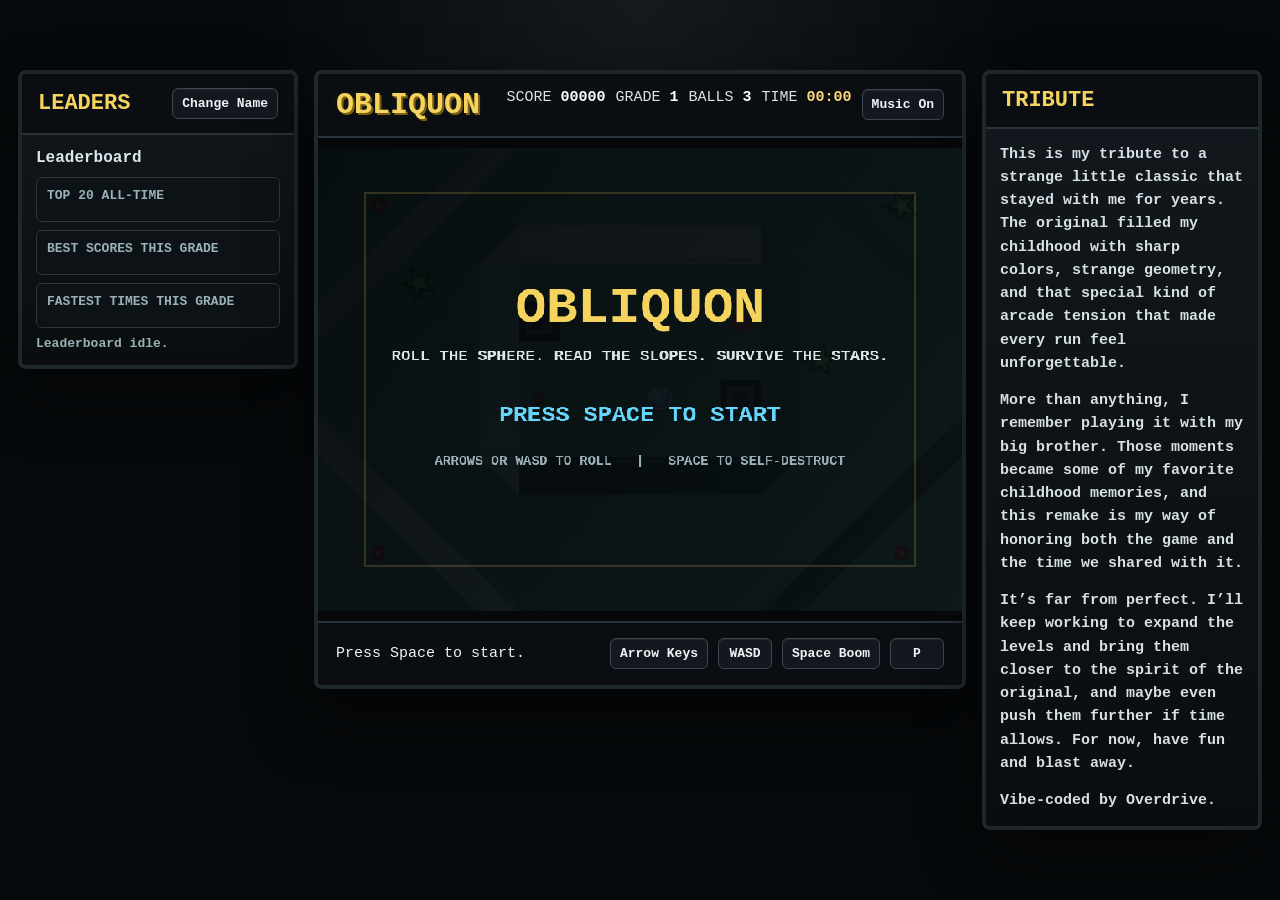
==== commit 87bb9f72: "Fix mobile start and joystick controls" ====
--- a/index.html
+++ b/index.html
@@ -43,6 +43,59 @@
         padding: 18px;
       }
 
+      .shell-layout {
+        width: min(100%, 1540px);
+        display: grid;
+        grid-template-columns: 280px minmax(0, 936px) 280px;
+        gap: 16px;
+        align-items: start;
+      }
+
+      .side-panel {
+        border: 4px solid var(--bezel-edge);
+        border-radius: 8px;
+        background: linear-gradient(180deg, #12181d, #0a0d10);
+        box-shadow:
+          0 26px 60px rgba(0, 0, 0, .45),
+          inset 0 1px 0 rgba(255, 255, 255, .05);
+        overflow: hidden;
+      }
+
+      .side-head {
+        display: flex;
+        align-items: center;
+        justify-content: space-between;
+        gap: 10px;
+        padding: 14px 16px;
+        border-bottom: 2px solid #283239;
+        background: var(--score-strip);
+      }
+
+      .side-head h2 {
+        margin: 0;
+        color: var(--gold);
+        font: 700 22px "Courier New", monospace;
+      }
+
+      .side-body {
+        padding: 14px;
+      }
+
+      .tribute-text {
+        display: grid;
+        gap: 14px;
+      }
+
+      .tribute-text p {
+        margin: 0;
+        color: #d7e1e5;
+        font: 700 15px/1.55 "Courier New", monospace;
+      }
+
+      .tribute-signoff {
+        color: var(--gold);
+      }
+
       .cabinet {
         width: min(100%, 936px);
         border: 4px solid var(--bezel-edge);
@@ -116,6 +169,56 @@
           inset 0 0 0 14px #06090b;
         image-rendering: pixelated;
         touch-action: none;
+      }
+
+      .game-stage {
+        position: relative;
+      }
+
+      .touch-joystick {
+        position: absolute;
+        left: 22px;
+        bottom: 22px;
+        width: 132px;
+        height: 132px;
+        border-radius: 50%;
+        background: rgba(10, 14, 18, 0.28);
+        border: 1px solid rgba(238, 244, 247, 0.16);
+        box-shadow:
+          inset 0 0 0 1px rgba(255, 255, 255, 0.04),
+          0 8px 20px rgba(0, 0, 0, 0.24);
+        display: none;
+        touch-action: none;
+        backdrop-filter: blur(2px);
+      }
+
+      .touch-joystick.is-mobile {
+        display: block;
+      }
+
+      .touch-joystick-base,
+      .touch-joystick-knob {
+        position: absolute;
+        border-radius: 50%;
+        left: 50%;
+        top: 50%;
+        transform: translate(-50%, -50%);
+        pointer-events: none;
+      }
+
+      .touch-joystick-base {
+        width: 88px;
+        height: 88px;
+        background: rgba(255, 255, 255, 0.05);
+        border: 1px solid rgba(255, 255, 255, 0.08);
+      }
+
+      .touch-joystick-knob {
+        width: 44px;
+        height: 44px;
+        background: rgba(104, 215, 255, 0.38);
+        border: 1px solid rgba(220, 246, 255, 0.45);
+        box-shadow: 0 0 18px rgba(104, 215, 255, 0.18);
       }
 
       .panel {
@@ -278,6 +381,57 @@
         background: linear-gradient(180deg, #ffe28b, #efc64f);
       }
 
+      .leaderboard-panel {
+        margin: 0;
+        padding-top: 0;
+        border-top: 0;
+      }
+
+      .leaderboard-panel h3 {
+        margin: 0 0 10px;
+        color: #dce6eb;
+        font: 700 16px "Courier New", monospace;
+      }
+
+      .leaderboard-list {
+        display: grid;
+        gap: 8px;
+      }
+
+      .leaderboard-card {
+        border: 1px solid #2a3640;
+        border-radius: 6px;
+        background: #0d1216;
+        padding: 10px;
+      }
+
+      .leaderboard-card h4 {
+        margin: 0 0 8px;
+        color: #99b2b8;
+        font: 700 13px "Courier New", monospace;
+        text-transform: uppercase;
+      }
+
+      .leaderboard-card ol,
+      .leaderboard-card ul {
+        margin: 0;
+        padding-left: 18px;
+      }
+
+      .leaderboard-card li {
+        color: #eef6fb;
+        font: 700 13px/1.45 "Courier New", monospace;
+      }
+
+      .leaderboard-card li + li {
+        margin-top: 4px;
+      }
+
+      .leaderboard-note {
+        color: #99b2b8;
+        font: 700 13px "Courier New", monospace;
+      }
+
       .share-actions svg,
       .modal-actions svg {
         width: 16px;
@@ -290,6 +444,10 @@
         .shell {
           padding: 8px;
           place-items: start center;
+        }
+
+        .shell-layout {
+          grid-template-columns: 1fr;
         }
 
         .screen-bar,
@@ -483,12 +641,13 @@
  <script id="level04-data" type="text/plain">
 
 @player 6 0
-@target 3 2
-@target 13 2
-@target 3 9
-@target 13 9
-@target 6 6
-@target 9 5
+@target 7 3
+@target 8 3
+@target 12 6
+@target 4 7
+@target 3 3
+@target 14 1
+@target 1 0
 @enemy type1 3 3
 @enemy type2 14 3
 @enemy type3 7 11
@@ -508,42 +667,261 @@
 5 5 5 5 5 5 5 5 5 5 5 5 5 5 5 5
     </script>
 
+<script id="level05-data" type="text/plain">
+
+@player 8 3
+@target 0 0
+@target 15 0
+@target 6 4
+@target 12 2
+@target 11 8
+@target 3 8
+@target 15 11
+@target 0 11
+@enemy type1 4 3
+@enemy type1 11 3
+@enemy type2 8 5
+@enemy type3 4 8
+
+5 5 5 5 5 5 5 5 5 5 5 5 5 5 5 5
+5 3 2 2 2 1 5 5 B 5 3 2 2 2 1 5
+5 6 5 5 5 4 5 5 5 5 6 5 5 5 4 5
+5 6 5 5 5 4 5 5 5 5 6 5 5 5 4 5
+5 6 5 B 5 4 5 5 5 5 6 5 5 5 4 5
+5 6 5 5 5 4 5 5 5 5 6 5 B 5 4 5
+5 6 5 5 5 I 2 2 2 2 E 5 5 5 4 5
+5 6 5 5 5 5 5 5 5 5 5 5 5 5 4 5
+5 6 5 5 5 5 5 5 B 5 5 5 5 5 4 5
+5 6 5 5 5 5 5 5 5 5 5 5 5 5 4 5
+5 9 8 8 8 8 8 8 8 8 8 8 8 8 7 5
+5 5 5 5 5 5 5 5 5 5 5 5 5 5 5 5    
+
+</script>
+
+<script id="level06-data" type="text/plain">
+
+@player 7 5
+@enemy type1 14 1
+@enemy type1 13 4
+@enemy type2 3 4
+@enemy type2 8 7
+@enemy type3 1 1
+@enemy type3 13 10
+
+5 5 5 3 E 5 5 5 5 5 5 I 1 5 5 5
+5 5 3 E 5 5 5 B 5 5 5 5 I 1 5 5
+5 3 E 5 B 5 5 5 5 5 B 5 5 I 1 5
+3 E 5 5 5 5 5 5 5 5 5 5 5 5 I 1
+E 5 5 5 5 5 5 5 5 5 5 5 5 5 5 I
+5 5 5 B 5 5 5 5 5 5 5 B 5 5 5 5
+5 5 5 5 5 5 5 5 5 5 5 5 5 5 5 5
+G 5 5 5 5 5 5 5 5 5 5 5 5 5 5 T
+9 G 5 5 B 5 5 5 5 5 B 5 5 5 T 7
+5 9 G 5 5 5 5 B 5 5 5 5 5 T 7 5
+5 5 9 G 5 5 5 5 5 5 5 5 T 7 5 5
+5 5 5 9 G 5 5 5 5 5 5 T 7 5 5 5
+
+</script>
+
+<script id="level07-data" type="text/plain">
+@player 6 7
+@target 9 7
+@target 13 7
+@target 13 9
+@target 9 9
+@target 2 6
+@target 2 2
+@target 7 2
+@enemy type1 4 4
+@enemy type1 10 2
+@enemy type1 3 9
+@enemy type1 12 9
+@enemy type3 13 2
+
+5 5 5 5 5 5 5 5 5 5 T 7 5 5 5 5
+5 B 5 5 5 5 5 5 B T 7 5 5 5 5 5
+5 5 5 5 5 5 5 5 T 7 5 5 5 5 5 5
+5 5 5 5 5 5 5 T 7 5 5 5 5 5 5 5
+5 5 5 5 5 5 T 7 5 5 5 5 5 5 5 5
+5 5 5 5 5 T 7 3 2 2 2 2 2 2 2 1
+5 5 5 5 T 7 5 6 E 2 2 2 2 2 I 4
+5 B 5 T 7 5 5 6 6 5 5 5 5 5 4 4
+5 5 T 7 5 5 5 6 6 5 5 T 8 8 7 4
+5 T 7 5 5 5 5 6 6 5 5 4 5 5 5 4
+T 7 5 5 5 5 5 6 G 8 8 7 5 5 5 4
+7 5 5 5 5 5 5 9 8 8 8 8 8 8 8 7
+</script>
+
+<script id="level08-data" type="text/plain">
+@player 7 5
+@target 6 8
+@target 13 2
+@target 13 9
+@target 2 2
+@target 2 9
+@target 9 9
+@target 9 6
+@target 6 5
+@enemy type2 14 2
+@enemy type1 14 7
+@enemy type1 2 11
+@enemy type3 3 2
+
+5 5 5 5 5 5 5 B B 5 5 5 5 5 5 5
+5 3 2 2 2 1 5 5 5 5 3 2 2 2 1 5
+5 6 5 5 B 4 5 B B 5 6 B 5 5 4 5
+5 6 5 5 B 4 5 5 5 5 6 B 5 5 4 5
+5 9 8 8 8 7 5 5 5 5 9 8 8 8 7 5
+5 5 5 5 5 5 5 5 5 5 5 5 5 5 5 5
+5 5 5 5 5 5 5 5 5 5 5 5 5 5 5 5
+5 3 2 2 2 1 5 5 5 5 3 2 2 2 1 5
+5 6 5 5 B 4 5 5 5 5 6 B 5 5 4 5
+5 6 5 5 B 4 5 5 5 5 6 B 5 5 4 5
+5 9 8 8 8 7 5 5 5 5 9 8 8 8 7 5
+5 5 5 5 5 5 5 5 5 5 5 5 5 5 5 5
+</script>
+
+<script id="level09-data" type="text/plain">
+@player 2 2
+@target 10 5
+@target 5 1
+@target 13 10
+@target 1 10
+@target 2 6
+@enemy type1 5 9
+@enemy type1 10 2
+@enemy type3 11 9
+@enemy type2 7 4
+
+3 2 2 1 3 2 2 1 3 2 2 1 3 2 2 1
+4 5 5 6 4 5 5 6 4 5 5 6 4 5 5 6
+4 5 5 6 4 5 5 6 4 5 5 6 4 B 5 6
+9 8 8 7 9 8 8 7 9 8 8 7 9 8 8 7
+3 2 2 1 3 2 2 1 3 2 2 1 3 2 2 1
+4 5 5 6 4 B 5 6 4 5 5 6 4 5 5 6
+4 5 5 6 4 5 5 6 4 5 5 6 4 5 5 6
+9 8 8 7 9 8 8 7 9 8 8 7 9 8 8 7
+3 2 2 1 3 2 2 1 3 2 2 1 3 2 2 1
+4 5 5 6 4 5 5 5 4 B 5 6 4 5 5 6
+4 5 5 6 4 5 5 6 4 5 5 6 4 5 5 6
+9 8 8 7 9 8 8 7 9 8 8 7 9 8 8 7
+</script>
+
+<script id="level10-data" type="text/plain">
+@player 7 4
+@target 1 3
+@target 5 2
+@target 3 5
+@target 7 8
+@target 8 8
+@target 11 10
+@target 14 4
+@enemy type1 3 8
+@enemy type1 12 2
+@enemy type1 4 1
+@enemy type2 11 5
+@enemy type2 4 5
+@enemy type3 11 9
+@enemy type3 1 7
+
+3 2 1 5 5 5 3 2 2 1 5 5 5 3 2 1
+6 5 4 5 5 5 6 5 5 4 5 5 5 6 5 4
+6 5 4 5 5 5 6 5 5 4 5 5 5 6 5 4
+6 5 4 5 5 5 6 5 5 4 5 5 5 6 5 4
+6 5 4 5 5 5 6 5 5 4 5 5 5 6 5 4
+6 5 4 5 5 5 6 5 5 4 5 5 5 6 5 4
+6 5 4 5 5 5 6 5 5 4 5 5 5 6 5 4
+6 5 4 5 5 5 6 5 5 4 5 5 5 6 5 4
+6 5 4 5 5 5 6 5 5 4 5 5 5 6 5 4
+6 5 4 5 5 5 6 5 5 4 5 5 5 6 5 4
+6 5 4 5 5 5 6 5 5 4 5 5 5 6 5 4
+9 8 7 5 5 5 9 8 8 7 5 5 5 9 8 7
+</script>
 
 
   </head>
   <body>
     <main class="shell">
-      <section class="cabinet" aria-label="Obliquon arcade game">
-        <div class="screen-bar">
-          <h1>OBLIQUON</h1>
-          <div class="hud" aria-live="polite">
-            <span>Score <strong id="score">00000</strong></span>
-            <span>Grade <strong id="level">1</strong></span>
-            <span>Balls <strong id="lives">3</strong></span>
-            <span class="timer">Time <strong id="timer">00:00</strong></span>
-            <button id="music-toggle" class="icon-button" type="button">Music On</button>
+      <div class="shell-layout">
+        <aside class="side-panel" aria-label="Leaderboard panel">
+          <div class="side-head">
+            <h2>LEADERS</h2>
+            <button id="change-name" class="icon-button" type="button">Change Name</button>
           </div>
-        </div>
-
-        <canvas id="game" width="768" height="576" aria-label="Playable Obliquon game board"></canvas>
-
-        <div class="panel">
-          <p id="status">Roll over every blinking beacon. Avoid the star cutters.</p>
-          <div class="controls" aria-label="Controls">
-            <kbd>Arrow Keys</kbd>
-            <kbd>WASD</kbd>
-            <kbd>Space Boom</kbd>
-            <kbd>P</kbd>
+          <div class="side-body">
+            <section class="leaderboard-panel" aria-label="Leaderboard">
+              <h3>Leaderboard</h3>
+              <div class="leaderboard-list">
+                <div class="leaderboard-card">
+                  <h4>Top 20 All-Time</h4>
+                  <ol id="lb-all-time"></ol>
+                </div>
+            <div class="leaderboard-card">
+              <h4>Best Scores This Grade</h4>
+              <ol id="lb-grade-score"></ol>
+            </div>
+            <div class="leaderboard-card">
+              <h4>Fastest Times This Grade</h4>
+              <ol id="lb-grade-time"></ol>
+            </div>
+                <div id="lb-status" class="leaderboard-note">Leaderboard idle.</div>
+              </div>
+            </section>
           </div>
-        </div>
-      </section>
+        </aside>
+
+        <section class="cabinet" aria-label="Obliquon arcade game">
+          <div class="screen-bar">
+            <h1>OBLIQUON</h1>
+            <div class="hud" aria-live="polite">
+              <span>Score <strong id="score">00000</strong></span>
+              <span>Grade <strong id="level">1</strong></span>
+              <span>Balls <strong id="lives">3</strong></span>
+              <span class="timer">Time <strong id="timer">00:00</strong></span>
+              <button id="music-toggle" class="icon-button" type="button">Music On</button>
+            </div>
+          </div>
+
+          <div class="game-stage">
+            <canvas id="game" width="768" height="576" aria-label="Playable Obliquon game board"></canvas>
+            <div id="touch-joystick" class="touch-joystick" aria-hidden="true">
+              <div class="touch-joystick-base"></div>
+              <div id="touch-joystick-knob" class="touch-joystick-knob"></div>
+            </div>
+          </div>
+
+          <div class="panel">
+            <p id="status">Roll over every blinking beacon. Avoid the star cutters.</p>
+            <div class="controls" aria-label="Controls">
+              <kbd>Arrow Keys</kbd>
+              <kbd>WASD</kbd>
+              <kbd>Space Boom</kbd>
+              <kbd>P</kbd>
+            </div>
+          </div>
+        </section>
+
+        <aside class="side-panel" aria-label="Tribute note">
+          <div class="side-head">
+            <h2>TRIBUTE</h2>
+          </div>
+          <div class="side-body">
+            <div class="tribute-text">
+              <p>This is my tribute to a strange little classic that stayed with me for years. The original filled my childhood with sharp colors, strange geometry, and that special kind of arcade tension that made every run feel unforgettable.</p>
+              <p>More than anything, I remember playing it with my big brother. Those moments became some of my favorite childhood memories, and this remake is my way of honoring both the game and the time we shared with it.</p>
+              <p>It&rsquo;s far from perfect. I&rsquo;ll keep working to expand the levels and bring them closer to the spirit of the original, and maybe even push them further if time allows. For now, have fun and blast away.</p>
+              <p class="tribute-signoff">Vibe-coded by Overdrive.</p>
+            </div>
+          </div>
+        </aside>
+      </div>
     </main>
 
     <audio id="bgm" src="Myzolog.mp3" preload="auto" loop></audio>
 
     <div id="stage-modal" class="modal-backdrop" aria-hidden="true">
       <section class="modal" aria-label="Stage complete">
-        <h2>Stage Clear</h2>
+        <h2 id="modal-heading">Stage Clear</h2>
         <p id="stage-summary">You cleared the stage.</p>
         <div class="stats">
           <div><span>Time</span><strong id="modal-time">00:00</strong></div>
@@ -587,14 +965,19 @@
     <script>
       const canvas = document.querySelector("#game");
       const ctx = canvas.getContext("2d");
+      const joystickEl = document.querySelector("#touch-joystick");
+      const joystickKnobEl = document.querySelector("#touch-joystick-knob");
 
       const scoreEl = document.querySelector("#score");
       const levelEl = document.querySelector("#level");
       const livesEl = document.querySelector("#lives");
       const timerEl = document.querySelector("#timer");
       const statusEl = document.querySelector("#status");
+      const controlKeysEls = [...document.querySelectorAll(".controls kbd")];
       const musicToggleEl = document.querySelector("#music-toggle");
+      const changeNameBtn = document.querySelector("#change-name");
       const stageModalEl = document.querySelector("#stage-modal");
+      const modalHeadingEl = document.querySelector("#modal-heading");
       const stageSummaryEl = document.querySelector("#stage-summary");
       const modalTimeEl = document.querySelector("#modal-time");
       const modalPenaltyEl = document.querySelector("#modal-penalty");
@@ -608,6 +991,10 @@
       const shareInstagramEl = document.querySelector("#share-instagram");
       const shareRedditEl = document.querySelector("#share-reddit");
       const shareWhatsappEl = document.querySelector("#share-whatsapp");
+      const leaderboardAllTimeEl = document.querySelector("#lb-all-time");
+      const leaderboardGradeScoreEl = document.querySelector("#lb-grade-score");
+      const leaderboardGradeTimeEl = document.querySelector("#lb-grade-time");
+      const leaderboardStatusEl = document.querySelector("#lb-status");
       const bgmEl = document.querySelector("#bgm");
 
       const W = canvas.width;
@@ -615,6 +1002,11 @@
       const TILE = 48;
       const COLS = W / TILE;
       const ROWS = H / TILE;
+      const IS_MOBILE = window.matchMedia("(pointer: coarse)").matches || navigator.maxTouchPoints > 0;
+      const SUPABASE_URL = "https://koaujbyenmmpwkwlqrff.supabase.co";
+      const SUPABASE_PUBLISHABLE_KEY = "sb_publishable_OjXlnwvDmQpsmtNR8qzLhw_Kn4SMlHe";
+      const LEADERBOARD_FUNCTION_URL = `${SUPABASE_URL}/functions/v1/rapid-processor`;
+      const PLAYER_NAME_STORAGE_KEY = "obliquon-player-name";
       const BASE_SPEED_SCALE = 0.36;
       const LEVEL_SPEED_GROWTH = 1.03;
       const PLAYER_ACCEL = 0.112;
@@ -653,7 +1045,16 @@
         stagePenaltySteps: 0,
         clearModalOpen: false,
         awaitingStart: true,
+        campaignWon: false,
+        playerName: "",
+        currentRunId: null,
         stageResult: null,
+        touchJoystick: {
+          active: false,
+          pointerId: null,
+          dx: 0,
+          dy: 0
+        },
         shake: 0,
         flash: 0,
         grid: [],
@@ -788,6 +1189,8 @@
         state.stageElapsedMs = 0;
         state.stagePenaltySteps = 0;
         state.clearModalOpen = false;
+        state.campaignWon = false;
+        state.currentRunId = null;
         state.stageResult = null;
         state.loading = false;
         closeStageModal();
@@ -999,6 +1402,8 @@
         const spec = enemyTypes[kind];
         const spawnX = px ?? tx * TILE + TILE / 2;
         const spawnY = py ?? ty * TILE + TILE / 2;
+        const speedJitter = 0.9 + Math.random() * 0.2;
+        const accelJitter = 0.95 + Math.random() * 0.1;
         return {
           x: spawnX,
           y: spawnY,
@@ -1010,7 +1415,8 @@
           type: kind,
           hue: spec.color,
           spin: Math.random() * Math.PI * 2,
-          speed: spec.speed,
+          speed: spec.speed * speedJitter,
+          accelScale: accelJitter,
           turnBias: Math.random() < 0.5 ? -1 : 1,
           chaos: Math.random() * Math.PI * 2,
           heading: Math.random() * Math.PI * 2,
@@ -1313,7 +1719,7 @@
             if (enemy.dead) continue;
             if (Math.hypot(fragment.x - enemy.x, fragment.y - enemy.y) < enemy.r + fragment.r + 2) {
               defeatEnemyTemporarily(enemy);
-              state.score += 250;
+              state.score += 200;
               awardExtraBalls();
               state.flash = 5;
             }
@@ -1415,8 +1821,8 @@
           if (e.type === "type1") {
             intentX = dx / dist;
             intentY = dy / dist;
-            e.vx = (e.vx + intentX * e.speed * scale) * 0.99;
-            e.vy = (e.vy + intentY * e.speed * scale) * 0.99;
+            e.vx = (e.vx + intentX * e.speed * scale * e.accelScale) * 0.99;
+            e.vy = (e.vy + intentY * e.speed * scale * e.accelScale) * 0.99;
           } else if (e.type === "type2") {
             e.headingTimer -= 1;
             if (e.headingTimer <= 0) {
@@ -1426,8 +1832,8 @@
             e.chaos += 0.22 + Math.random() * 0.18;
             intentX = Math.cos(e.heading + Math.sin(e.chaos) * 0.55);
             intentY = Math.sin(e.heading + Math.cos(e.chaos * 1.17) * 0.55);
-            e.vx = (e.vx + intentX * e.speed * scale * 1.6) * 0.992;
-            e.vy = (e.vy + intentY * e.speed * scale * 1.6) * 0.992;
+            e.vx = (e.vx + intentX * e.speed * scale * 1.6 * e.accelScale) * 0.992;
+            e.vy = (e.vy + intentY * e.speed * scale * 1.6 * e.accelScale) * 0.992;
           }
           e.x += e.vx;
           e.y += e.vy;
@@ -1448,12 +1854,12 @@
                 intentX = Math.cos(e.heading);
                 intentY = Math.sin(e.heading);
               }
-              const boost = e.type === "type2" ? 2.6 : 2.0;
+              const boost = (e.type === "type2" ? 2.6 : 2.0) * e.accelScale;
               e.vx = intentX * boost * scale;
               e.vy = intentY * boost * scale;
               e.stuckFrames = 0;
             } else if (motion < 0.4) {
-              const minSpeed = e.type === "type2" ? 0.65 * scale : 0.5 * scale;
+              const minSpeed = (e.type === "type2" ? 0.65 : 0.5) * scale * e.accelScale;
               if (Math.abs(intentX) > 0.001 || Math.abs(intentY) > 0.001) {
                 e.vx += intentX * minSpeed;
                 e.vy += intentY * minSpeed;
@@ -1485,11 +1891,12 @@
         if (collected) updateHud();
         if (state.beacons.every((b) => !b.on) && !state.levelWon) {
           state.levelWon = true;
+          state.campaignWon = state.grade >= loadedMaps.length;
           state.score += 1000 + state.grade * 250;
           awardExtraBalls();
           const result = buildStageResult();
           state.stageResult = result;
-          statusEl.textContent = "Grade clear.";
+          statusEl.textContent = state.campaignWon ? "You cleared Obliquon." : "Grade clear.";
           updateHud();
           openStageModal(result);
         }
@@ -1497,11 +1904,12 @@
 
       function loseLife() {
         state.lives -= 1;
+        state.score -= 100;
         state.shake = 16;
         updateHud();
         if (state.lives <= 0) {
           state.gameOver = true;
-          statusEl.textContent = "Game over. Press Space to roll again.";
+          statusEl.textContent = IS_MOBILE ? "Game over. Tap to roll again." : "Game over. Press Space to roll again.";
         } else {
           statusEl.textContent = "Watch the star cutters. Keep rolling.";
           state.player = makePlayerFromLevel(levelDataAt(state.grade));
@@ -1559,6 +1967,202 @@
           penalty,
           score: state.score
         };
+      }
+
+      function loadPlayerName() {
+        try {
+          state.playerName = localStorage.getItem(PLAYER_NAME_STORAGE_KEY) || "";
+        } catch {
+          state.playerName = "";
+        }
+      }
+
+      function savePlayerName(name) {
+        state.playerName = name;
+        try {
+          localStorage.setItem(PLAYER_NAME_STORAGE_KEY, name);
+        } catch {
+          // Ignore storage failures and keep the in-memory name.
+        }
+      }
+
+      function ensurePlayerName() {
+        if (state.playerName) return true;
+        return promptForPlayerName(false);
+      }
+
+      function promptForPlayerName(forcePrompt = false) {
+        if (!forcePrompt && state.playerName) return true;
+        const seed = forcePrompt ? state.playerName : "";
+        const raw = window.prompt("Choose a leaderboard name (1-20 letters, numbers, space, _, -, .)", seed) ?? "";
+        const name = raw.trim().replace(/\s+/g, " ").slice(0, 20);
+        if (!/^[A-Za-z0-9 _.-]{1,20}$/.test(name)) {
+          statusEl.textContent = "A valid leaderboard name is required.";
+          return false;
+        }
+        savePlayerName(name);
+        leaderboardStatusEl.textContent = `Current player: ${state.playerName}`;
+        return true;
+      }
+
+      async function leaderboardFetch(url, options = {}) {
+        const headers = {
+          apikey: SUPABASE_PUBLISHABLE_KEY,
+          ...options.headers
+        };
+        const response = await fetch(url, {
+          ...options,
+          headers
+        });
+        if (!response.ok) {
+          const text = await response.text();
+          throw new Error(text || `Leaderboard request failed (${response.status})`);
+        }
+        return response.json();
+      }
+
+      async function startTrustedRun() {
+        const payload = await leaderboardFetch(LEADERBOARD_FUNCTION_URL, {
+          method: "POST",
+          headers: {
+            "Content-Type": "application/json"
+          },
+          body: JSON.stringify({
+            action: "start-run",
+            grade: state.grade
+          })
+        });
+        state.currentRunId = payload?.run?.id ?? null;
+      }
+
+      async function submitTrustedScore(result) {
+        if (!state.currentRunId) {
+          return { ok: false, error: "Run token missing." };
+        }
+        const submittedTimeMs = Math.max(1000, Math.floor(result.timeMs));
+        try {
+          await leaderboardFetch(LEADERBOARD_FUNCTION_URL, {
+            method: "POST",
+            headers: {
+              "Content-Type": "application/json"
+            },
+            body: JSON.stringify({
+              action: "submit-score",
+              runId: state.currentRunId,
+              playerName: state.playerName,
+              score: result.score,
+              grade: result.grade,
+              timeMs: submittedTimeMs
+            })
+          });
+          state.currentRunId = null;
+          return { ok: true };
+        } catch (error) {
+          return { ok: false, error: String(error && error.message ? error.message : error) };
+        }
+      }
+
+      async function fetchLeaderboards(grade) {
+        return leaderboardFetch(LEADERBOARD_FUNCTION_URL, {
+          method: "POST",
+          headers: {
+            "Content-Type": "application/json"
+          },
+          body: JSON.stringify({
+            action: "get-leaderboards",
+            grade
+          })
+        });
+      }
+
+      function renderLeaderboardRow(entry) {
+        return `${entry.player_name}  ${String(entry.score).padStart(5, "0")}  G${entry.grade}`;
+      }
+
+      function fillLeaderboardList(listEl, entries, emptyText) {
+        listEl.innerHTML = "";
+        if (!Array.isArray(entries) || entries.length === 0) {
+          const li = document.createElement("li");
+          li.textContent = emptyText;
+          listEl.appendChild(li);
+          return;
+        }
+        for (const entry of entries) {
+          const li = document.createElement("li");
+          li.textContent = `${entry.player_name}  ${String(entry.score).padStart(5, "0")}  ${formatTime(entry.time_ms)}`;
+          listEl.appendChild(li);
+        }
+      }
+
+      async function populateLeaderboard(result, submissionState) {
+        leaderboardAllTimeEl.innerHTML = "";
+        fillLeaderboardList(leaderboardGradeScoreEl, [], "Loading...");
+        fillLeaderboardList(leaderboardGradeTimeEl, [], "Loading...");
+        leaderboardStatusEl.textContent = submissionState.ok
+          ? `Submitted as ${state.playerName}.`
+          : `Submission issue: ${submissionState.error}`;
+
+        try {
+          const data = await fetchLeaderboards(result.grade);
+          const allTime = Array.isArray(data?.top_scores_all_time) ? data.top_scores_all_time : [];
+          const bestScores = Array.isArray(data?.best_scores_for_grade)
+            ? data.best_scores_for_grade
+            : data?.best_score_for_grade
+              ? [data.best_score_for_grade]
+              : [];
+          const fastestTimes = Array.isArray(data?.fastest_times_for_grade)
+            ? data.fastest_times_for_grade
+            : data?.fastest_time_for_grade
+              ? [data.fastest_time_for_grade]
+              : [];
+
+          if (allTime.length === 0) {
+            const li = document.createElement("li");
+            li.textContent = "No scores yet.";
+            leaderboardAllTimeEl.appendChild(li);
+          } else {
+            for (const entry of allTime) {
+              const li = document.createElement("li");
+              li.textContent = renderLeaderboardRow(entry);
+              leaderboardAllTimeEl.appendChild(li);
+            }
+          }
+
+          fillLeaderboardList(leaderboardGradeScoreEl, bestScores, "No score yet.");
+          fillLeaderboardList(leaderboardGradeTimeEl, fastestTimes, "No time yet.");
+          if (submissionState.ok) {
+            leaderboardStatusEl.textContent = `Submitted as ${state.playerName}.`;
+          } else {
+            leaderboardStatusEl.textContent = `Read ok. Submission issue: ${submissionState.error}`;
+          }
+        } catch (error) {
+          fillLeaderboardList(leaderboardGradeScoreEl, [], "Unavailable.");
+          fillLeaderboardList(leaderboardGradeTimeEl, [], "Unavailable.");
+          leaderboardStatusEl.textContent = `Leaderboard error: ${String(error && error.message ? error.message : error)}`;
+        }
+      }
+
+      async function beginStageSession() {
+        if (!ensurePlayerName()) return false;
+        try {
+          await startTrustedRun();
+          await populateLeaderboard(
+            {
+              grade: state.grade,
+              timeMs: state.stageElapsedMs,
+              penalty: state.stagePenaltySteps * STAGE_PENALTY_POINTS,
+              score: state.score
+            },
+            {
+              ok: true,
+              error: ""
+            }
+          );
+          return true;
+        } catch (error) {
+          statusEl.textContent = `Leaderboard start failed: ${String(error && error.message ? error.message : error)}`;
+          return false;
+        }
       }
 
       function formatTime(ms) {
@@ -1722,11 +2326,15 @@
 
           ctx.fillStyle = `rgba(104, 215, 255, ${0.35 + blink * 0.65})`;
           ctx.font = "700 28px Courier New";
-          ctx.fillText("PRESS SPACE TO START", W / 2, H / 2 + 52);
+          ctx.fillText(IS_MOBILE ? "TAP TO START" : "PRESS SPACE TO START", W / 2, H / 2 + 52);
 
           ctx.fillStyle = "#9cb0b8";
           ctx.font = "700 16px Courier New";
-          ctx.fillText("ARROWS OR WASD TO ROLL   |   SPACE TO SELF-DESTRUCT", W / 2, H / 2 + 106);
+          ctx.fillText(
+            IS_MOBILE ? "USE THE JOYSTICK TO ROLL   |   TAP TO SELF-DESTRUCT" : "ARROWS OR WASD TO ROLL   |   SPACE TO SELF-DESTRUCT",
+            W / 2,
+            H / 2 + 106
+          );
           return;
         }
 
@@ -1744,7 +2352,7 @@
           ctx.fillText(state.gameOver ? "GAME OVER" : "PAUSED", W / 2, H / 2 - 12);
           ctx.fillStyle = "#f4f7fb";
           ctx.font = "700 18px Courier New";
-          ctx.fillText(state.gameOver ? "PRESS SPACE" : "PRESS P", W / 2, H / 2 + 28);
+          ctx.fillText(state.gameOver ? (IS_MOBILE ? "TAP TO RESTART" : "PRESS SPACE") : "PRESS P", W / 2, H / 2 + 28);
         }
       }
 
@@ -1897,9 +2505,13 @@
         await downloadStageImage();
       }
 
-      function openStageModal(result) {
+      async function openStageModal(result) {
         state.clearModalOpen = true;
-        stageSummaryEl.textContent = `Grade ${result.grade} cleared in ${formatTime(result.timeMs)}.`;
+        modalHeadingEl.textContent = state.campaignWon ? "You Win" : "Stage Clear";
+        nextStageBtn.textContent = state.campaignWon ? "Play Again [Enter]" : "Next Stage [Enter]";
+        stageSummaryEl.textContent = state.campaignWon
+          ? `You cleared the final grade in ${formatTime(result.timeMs)}.`
+          : `Grade ${result.grade} cleared in ${formatTime(result.timeMs)}.`;
         modalTimeEl.textContent = formatTime(result.timeMs);
         modalPenaltyEl.textContent = String(result.penalty).padStart(5, "0");
         modalScoreEl.textContent = String(result.score).padStart(5, "0");
@@ -1923,6 +2535,8 @@
         shareInstagramEl.dataset.shareText = text;
         stageModalEl.classList.add("is-open");
         stageModalEl.setAttribute("aria-hidden", "false");
+        const submissionState = await submitTrustedScore(result);
+        await populateLeaderboard(result, submissionState);
       }
 
       function closeStageModal() {
@@ -1931,10 +2545,16 @@
       }
 
       function continueToNextStage() {
+        if (state.campaignWon) {
+          state.clearModalOpen = false;
+          restartGame();
+          return;
+        }
         state.clearModalOpen = false;
         state.levelWon = false;
         state.grade += 1;
         startLevel();
+        beginStageSession();
       }
 
       function loop(time) {
@@ -1953,7 +2573,7 @@
         state.loading = true;
         startLevel();
         state.awaitingStart = true;
-        statusEl.textContent = "Press Space to start.";
+        statusEl.textContent = IS_MOBILE ? "Tap to start." : "Press Space to start.";
       }
 
       function handleLoadError(error) {
@@ -1967,10 +2587,20 @@
 
       function initGame() {
         try {
+          loadPlayerName();
           loadMaps();
           startLevel();
           state.awaitingStart = true;
-          statusEl.textContent = "Press Space to start.";
+          statusEl.textContent = IS_MOBILE ? "Tap to start." : "Press Space to start.";
+          if (IS_MOBILE) {
+            joystickEl.classList.add("is-mobile");
+            if (controlKeysEls.length >= 4) {
+              controlKeysEls[0].textContent = "Touch Stick";
+              controlKeysEls[1].textContent = "Tap Start";
+              controlKeysEls[2].textContent = "Tap Boom";
+              controlKeysEls[3].textContent = "P Pause";
+            }
+          }
           updateMusicButton();
         } catch (error) {
           handleLoadError(error);
@@ -1987,8 +2617,11 @@
         }
         if (state.awaitingStart && key === " ") {
           event.preventDefault();
-          state.awaitingStart = false;
-          statusEl.textContent = "Roll over every blinking beacon. Avoid the star cutters.";
+          beginStageSession().then((ok) => {
+            if (!ok) return;
+            state.awaitingStart = false;
+            statusEl.textContent = "Roll over every blinking beacon. Avoid the star cutters.";
+          });
           return;
         }
         if (key === "l") {
@@ -2021,26 +2654,101 @@
         state.gameOver = false;
         state.grade += 1;
         startLevel();
+        beginStageSession();
         statusEl.textContent = "Test skip: next grade loaded.";
       }
 
       canvas.addEventListener("pointerdown", (event) => {
         ensureMusicPlayback();
+        if (IS_MOBILE) {
+          handleMobilePrimaryAction();
+          return;
+        }
         canvas.setPointerCapture(event.pointerId);
         steerFromPointer(event);
       });
 
-      canvas.addEventListener("pointermove", steerFromPointer);
+      canvas.addEventListener("pointermove", (event) => {
+        if (IS_MOBILE) return;
+        steerFromPointer(event);
+      });
       canvas.addEventListener("pointerup", () => {
+        if (IS_MOBILE) return;
+        clearMovementKeys();
+      });
+      canvas.addEventListener("pointercancel", () => {
+        if (IS_MOBILE) return;
+        clearMovementKeys();
+      });
+
+      function setKey(key, active) {
+        if (active) keys.add(key);
+        else keys.delete(key);
+      }
+
+      function clearMovementKeys() {
         keys.delete("arrowleft");
         keys.delete("arrowright");
         keys.delete("arrowup");
         keys.delete("arrowdown");
-      });
-
-      function setKey(key, active) {
-        if (active) keys.add(key);
-        else keys.delete(key);
+      }
+
+      function updateJoystickVisual(dx, dy) {
+        joystickKnobEl.style.transform = `translate(calc(-50% + ${dx}px), calc(-50% + ${dy}px))`;
+      }
+
+      function applyJoystickVector(dx, dy) {
+        const threshold = 14;
+        setKey("arrowleft", dx < -threshold);
+        setKey("arrowright", dx > threshold);
+        setKey("arrowup", dy < -threshold);
+        setKey("arrowdown", dy > threshold);
+      }
+
+      function releaseJoystick() {
+        state.touchJoystick.active = false;
+        state.touchJoystick.pointerId = null;
+        state.touchJoystick.dx = 0;
+        state.touchJoystick.dy = 0;
+        updateJoystickVisual(0, 0);
+        clearMovementKeys();
+      }
+
+      function handleMobilePrimaryAction() {
+        if (state.awaitingStart) {
+          beginStageSession().then((ok) => {
+            if (!ok) return;
+            state.awaitingStart = false;
+            statusEl.textContent = "Roll over every blinking beacon. Avoid the star cutters.";
+          });
+          return;
+        }
+        if (state.gameOver) {
+          restartGame();
+          return;
+        }
+        if (!state.loading && !state.clearModalOpen && !state.paused) {
+          triggerSelfDestruct();
+        }
+      }
+
+      function updateJoystickFromEvent(event) {
+        const rect = joystickEl.getBoundingClientRect();
+        const centerX = rect.left + rect.width / 2;
+        const centerY = rect.top + rect.height / 2;
+        const maxRadius = rect.width * 0.28;
+        let dx = event.clientX - centerX;
+        let dy = event.clientY - centerY;
+        const distance = Math.hypot(dx, dy);
+        if (distance > maxRadius && distance > 0) {
+          const scale = maxRadius / distance;
+          dx *= scale;
+          dy *= scale;
+        }
+        state.touchJoystick.dx = dx;
+        state.touchJoystick.dy = dy;
+        updateJoystickVisual(dx, dy);
+        applyJoystickVector(dx, dy);
       }
 
       function steerFromPointer(event) {
@@ -2056,7 +2764,42 @@
         setKey("arrowdown", dy > 12);
       }
 
+      joystickEl.addEventListener("pointerdown", (event) => {
+        if (!IS_MOBILE) return;
+        ensureMusicPlayback();
+        event.preventDefault();
+        event.stopPropagation();
+        joystickEl.setPointerCapture(event.pointerId);
+        state.touchJoystick.active = true;
+        state.touchJoystick.pointerId = event.pointerId;
+        updateJoystickFromEvent(event);
+      });
+
+      joystickEl.addEventListener("pointermove", (event) => {
+        if (!IS_MOBILE) return;
+        if (!state.touchJoystick.active || state.touchJoystick.pointerId !== event.pointerId) return;
+        event.preventDefault();
+        updateJoystickFromEvent(event);
+      });
+
+      joystickEl.addEventListener("pointerup", (event) => {
+        if (!IS_MOBILE) return;
+        if (state.touchJoystick.pointerId !== event.pointerId) return;
+        releaseJoystick();
+      });
+
+      joystickEl.addEventListener("pointercancel", (event) => {
+        if (!IS_MOBILE) return;
+        if (state.touchJoystick.pointerId !== event.pointerId) return;
+        releaseJoystick();
+      });
+
       nextStageBtn.addEventListener("click", continueToNextStage);
+      changeNameBtn.addEventListener("click", () => {
+        if (promptForPlayerName(true)) {
+          statusEl.textContent = `Leaderboard name set to ${state.playerName}.`;
+        }
+      });
       copyShareBtn.addEventListener("click", async () => {
         if (!state.stageResult) return;
         const text = stageShareText(state.stageResult);
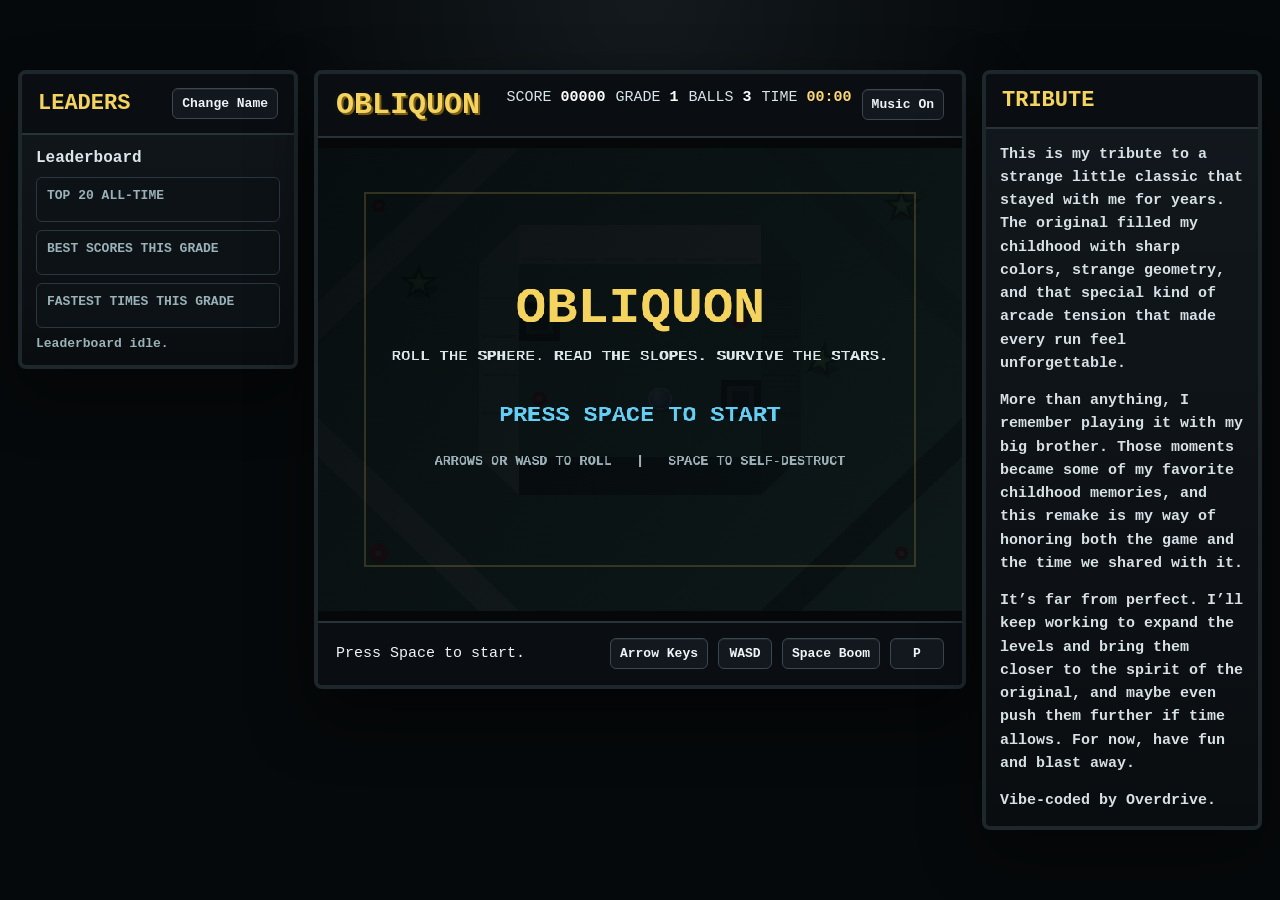
==== commit c854974e: "Improve mobile gameplay responsiveness" ====
--- a/index.html
+++ b/index.html
@@ -450,11 +450,33 @@
           grid-template-columns: 1fr;
         }
 
+        .cabinet {
+          order: 1;
+        }
+
+        .side-panel[aria-label="Leaderboard panel"] {
+          order: 2;
+        }
+
+        .side-panel[aria-label="Tribute note"] {
+          order: 3;
+        }
+
         .screen-bar,
         .panel {
           align-items: flex-start;
           flex-direction: column;
           padding: 10px;
+        }
+
+        .game-stage {
+          padding-bottom: 156px;
+        }
+
+        .touch-joystick {
+          left: 50%;
+          bottom: 14px;
+          transform: translateX(-50%);
         }
 
         h1 {
@@ -1014,12 +1036,15 @@
       const PLAYER_RAMP_PULL = 0.136;
       const PLAYER_COAST = 0.988;
       const PLAYER_TURN_RESISTANCE = 0.72;
+      const MOBILE_JOYSTICK_RADIUS = 36;
+      const MOBILE_JOYSTICK_ACCEL_GAIN = 1.8;
       const ENEMY_ACCEL = 0.061;
       const ENEMY_RAMP_PULL = 0.014;
       const ENEMY_RESPAWN_MS = 5000;
       const EXTRA_BALL_POINTS = 5000;
       const STAGE_PENALTY_INTERVAL_MS = 10000;
       const STAGE_PENALTY_POINTS = 50;
+      const FIXED_STEP_MS = 1000 / 60;
       const ENEMY_PLANS = [
         ["type1", "type1"],
         ["type1", "type1", "type2"],
@@ -1055,6 +1080,8 @@
           dx: 0,
           dy: 0
         },
+        frameAccumulator: 0,
+        lastFrameTime: 0,
         shake: 0,
         flash: 0,
         grid: [],
@@ -1774,6 +1801,14 @@
         if (keys.has("arrowup") || keys.has("w")) ay -= PLAYER_ACCEL;
         if (keys.has("arrowdown") || keys.has("s")) ay += PLAYER_ACCEL;
 
+        if (IS_MOBILE && state.touchJoystick.active) {
+          const touchX = Math.max(-1, Math.min(1, state.touchJoystick.dx / MOBILE_JOYSTICK_RADIUS));
+          const touchY = Math.max(-1, Math.min(1, state.touchJoystick.dy / MOBILE_JOYSTICK_RADIUS));
+          const deadZone = 0.08;
+          ax += Math.abs(touchX) > deadZone ? touchX * PLAYER_ACCEL * MOBILE_JOYSTICK_ACCEL_GAIN : 0;
+          ay += Math.abs(touchY) > deadZone ? touchY * PLAYER_ACCEL * MOBILE_JOYSTICK_ACCEL_GAIN : 0;
+        }
+
         const scale = speedScale();
         ax *= scale;
         ay *= scale;
@@ -2558,9 +2593,13 @@
       }
 
       function loop(time) {
-        const deltaMs = Math.min(100, Math.max(0, time - (loop.lastTime || time)));
-        loop.lastTime = time;
-        update(deltaMs);
+        const deltaMs = Math.min(100, Math.max(0, time - (state.lastFrameTime || time)));
+        state.lastFrameTime = time;
+        state.frameAccumulator = Math.min(250, state.frameAccumulator + deltaMs);
+        while (state.frameAccumulator >= FIXED_STEP_MS) {
+          update(FIXED_STEP_MS);
+          state.frameAccumulator -= FIXED_STEP_MS;
+        }
         draw(time);
         requestAnimationFrame(loop);
       }
@@ -2571,6 +2610,8 @@
         state.lives = 3;
         state.gameOver = false;
         state.loading = true;
+        state.frameAccumulator = 0;
+        state.lastFrameTime = 0;
         startLevel();
         state.awaitingStart = true;
         statusEl.textContent = IS_MOBILE ? "Tap to start." : "Press Space to start.";
@@ -2589,6 +2630,8 @@
         try {
           loadPlayerName();
           loadMaps();
+          state.frameAccumulator = 0;
+          state.lastFrameTime = 0;
           startLevel();
           state.awaitingStart = true;
           statusEl.textContent = IS_MOBILE ? "Tap to start." : "Press Space to start.";
@@ -2698,6 +2741,7 @@
       }
 
       function applyJoystickVector(dx, dy) {
+        if (IS_MOBILE) return;
         const threshold = 14;
         setKey("arrowleft", dx < -threshold);
         setKey("arrowright", dx > threshold);
@@ -2736,7 +2780,7 @@
         const rect = joystickEl.getBoundingClientRect();
         const centerX = rect.left + rect.width / 2;
         const centerY = rect.top + rect.height / 2;
-        const maxRadius = rect.width * 0.28;
+        const maxRadius = MOBILE_JOYSTICK_RADIUS;
         let dx = event.clientX - centerX;
         let dy = event.clientY - centerY;
         const distance = Math.hypot(dx, dy);
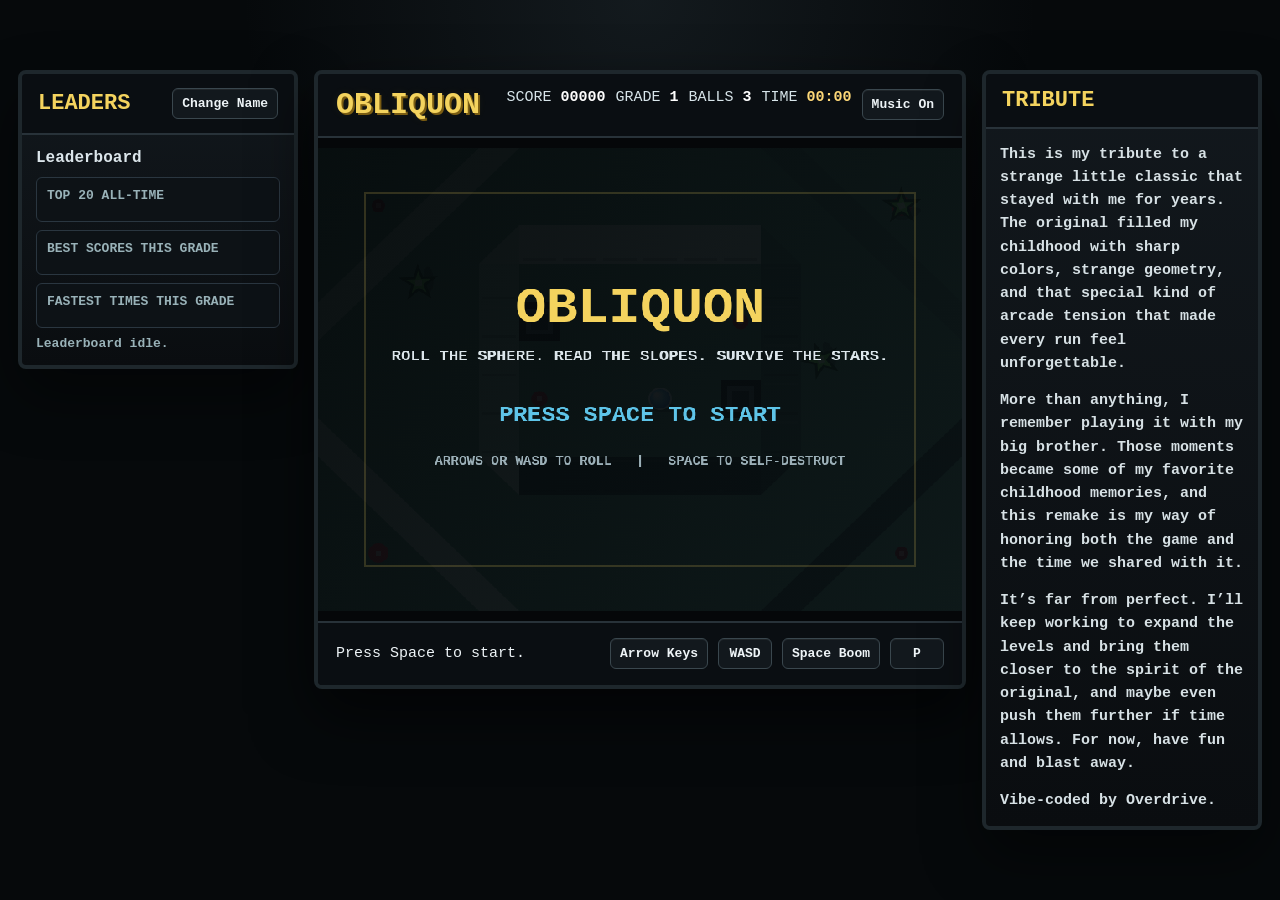
==== commit 5cb82a77: "Maximize mobile landscape play area" ====
--- a/index.html
+++ b/index.html
@@ -192,7 +192,8 @@
         backdrop-filter: blur(2px);
       }
 
-      .touch-joystick.is-mobile {
+      .touch-joystick.is-mobile,
+      .touch-boom.is-mobile {
         display: block;
       }
 
@@ -219,6 +220,32 @@
         background: rgba(104, 215, 255, 0.38);
         border: 1px solid rgba(220, 246, 255, 0.45);
         box-shadow: 0 0 18px rgba(104, 215, 255, 0.18);
+      }
+
+      .touch-boom {
+        position: absolute;
+        right: 22px;
+        bottom: 22px;
+        width: 112px;
+        height: 112px;
+        border: 1px solid rgba(255, 150, 120, 0.26);
+        border-radius: 50%;
+        background: rgba(38, 12, 10, 0.34);
+        color: #ffd3bf;
+        box-shadow:
+          inset 0 0 0 1px rgba(255, 255, 255, 0.04),
+          0 8px 20px rgba(0, 0, 0, 0.24);
+        display: none;
+        align-items: center;
+        justify-content: center;
+        touch-action: manipulation;
+        backdrop-filter: blur(2px);
+        font: 700 20px "Courier New", monospace;
+        letter-spacing: 0;
+      }
+
+      .touch-boom:active {
+        background: rgba(74, 18, 12, 0.48);
       }
 
       .panel {
@@ -479,12 +506,148 @@
           transform: translateX(-50%);
         }
 
+        .touch-boom {
+          right: 14px;
+          bottom: 24px;
+          width: 94px;
+          height: 94px;
+          font-size: 17px;
+        }
+
         h1 {
           font-size: 26px;
         }
 
         .hud span,
         .panel p {
+          font-size: 14px;
+        }
+      }
+
+      @media (orientation: landscape) and (pointer: coarse), (orientation: landscape) and (max-height: 540px) {
+        .shell {
+          padding: 2px;
+          place-items: start stretch;
+        }
+
+        .shell-layout {
+          width: 100%;
+          max-width: 100%;
+          display: block;
+        }
+
+        .side-panel {
+          display: none;
+        }
+
+        .cabinet {
+          width: 100%;
+          height: calc(100dvh - 4px);
+          border-width: 2px;
+          border-radius: 4px;
+          display: grid;
+          grid-template-rows: auto 1fr auto;
+        }
+
+        .screen-bar {
+          flex-wrap: nowrap;
+          align-items: center;
+          justify-content: space-between;
+          padding: 6px 8px;
+          gap: 8px;
+          min-width: 0;
+        }
+
+        h1 {
+          font-size: 20px;
+          flex: 0 0 auto;
+          white-space: nowrap;
+        }
+
+        .hud {
+          flex: 1 1 auto;
+          justify-content: flex-end;
+          flex-wrap: nowrap;
+          gap: 8px;
+          min-width: 0;
+          overflow: hidden;
+        }
+
+        .hud span {
+          font-size: 11px;
+          white-space: nowrap;
+        }
+
+        #music-toggle {
+          min-width: 0;
+          padding: 4px 6px;
+          font-size: 11px;
+          white-space: nowrap;
+        }
+
+        .game-stage {
+          min-height: 0;
+          height: 100%;
+          display: flex;
+          align-items: stretch;
+          justify-content: center;
+          padding: 0 78px;
+        }
+
+        canvas {
+          width: auto;
+          height: 100%;
+          max-width: 100%;
+          aspect-ratio: auto;
+          margin: 0 auto;
+        }
+
+        .panel {
+          min-height: 0;
+          padding: 4px 8px;
+          gap: 8px;
+          flex-wrap: nowrap;
+          align-items: center;
+          justify-content: flex-start;
+        }
+
+        .panel p {
+          flex: 1 1 auto;
+          min-width: 0;
+          font-size: 11px;
+          white-space: nowrap;
+          overflow: hidden;
+          text-overflow: ellipsis;
+        }
+
+        .controls {
+          display: none;
+        }
+
+        .touch-joystick {
+          width: 78px;
+          height: 78px;
+          left: 6px;
+          bottom: 50%;
+          transform: translateY(50%);
+        }
+
+        .touch-joystick-base {
+          width: 54px;
+          height: 54px;
+        }
+
+        .touch-joystick-knob {
+          width: 28px;
+          height: 28px;
+        }
+
+        .touch-boom {
+          width: 72px;
+          height: 72px;
+          right: 6px;
+          bottom: 50%;
+          transform: translateY(50%);
           font-size: 14px;
         }
       }
@@ -910,6 +1073,7 @@
               <div class="touch-joystick-base"></div>
               <div id="touch-joystick-knob" class="touch-joystick-knob"></div>
             </div>
+            <button id="touch-boom" class="touch-boom" type="button" aria-label="Explode the ball">BOOM</button>
           </div>
 
           <div class="panel">
@@ -989,6 +1153,7 @@
       const ctx = canvas.getContext("2d");
       const joystickEl = document.querySelector("#touch-joystick");
       const joystickKnobEl = document.querySelector("#touch-joystick-knob");
+      const boomButtonEl = document.querySelector("#touch-boom");
 
       const scoreEl = document.querySelector("#score");
       const levelEl = document.querySelector("#level");
@@ -1044,7 +1209,8 @@
       const EXTRA_BALL_POINTS = 5000;
       const STAGE_PENALTY_INTERVAL_MS = 10000;
       const STAGE_PENALTY_POINTS = 50;
-      const FIXED_STEP_MS = 1000 / 60;
+      const FIXED_STEP_MS = 1000 / 120;
+      const MAX_FRAME_CATCHUP_MS = 150;
       const ENEMY_PLANS = [
         ["type1", "type1"],
         ["type1", "type1", "type2"],
@@ -2595,7 +2761,7 @@
       function loop(time) {
         const deltaMs = Math.min(100, Math.max(0, time - (state.lastFrameTime || time)));
         state.lastFrameTime = time;
-        state.frameAccumulator = Math.min(250, state.frameAccumulator + deltaMs);
+        state.frameAccumulator = Math.min(MAX_FRAME_CATCHUP_MS, state.frameAccumulator + deltaMs);
         while (state.frameAccumulator >= FIXED_STEP_MS) {
           update(FIXED_STEP_MS);
           state.frameAccumulator -= FIXED_STEP_MS;
@@ -2637,6 +2803,7 @@
           statusEl.textContent = IS_MOBILE ? "Tap to start." : "Press Space to start.";
           if (IS_MOBILE) {
             joystickEl.classList.add("is-mobile");
+            boomButtonEl.classList.add("is-mobile");
             if (controlKeysEls.length >= 4) {
               controlKeysEls[0].textContent = "Touch Stick";
               controlKeysEls[1].textContent = "Tap Start";
@@ -2704,7 +2871,7 @@
       canvas.addEventListener("pointerdown", (event) => {
         ensureMusicPlayback();
         if (IS_MOBILE) {
-          handleMobilePrimaryAction();
+          handleMobilePrimaryAction("start");
           return;
         }
         canvas.setPointerCapture(event.pointerId);
@@ -2758,7 +2925,7 @@
         clearMovementKeys();
       }
 
-      function handleMobilePrimaryAction() {
+      function handleMobilePrimaryAction(action = "start") {
         if (state.awaitingStart) {
           beginStageSession().then((ok) => {
             if (!ok) return;
@@ -2771,7 +2938,7 @@
           restartGame();
           return;
         }
-        if (!state.loading && !state.clearModalOpen && !state.paused) {
+        if (action === "boom" && !state.loading && !state.clearModalOpen && !state.paused) {
           triggerSelfDestruct();
         }
       }
@@ -2813,6 +2980,10 @@
         ensureMusicPlayback();
         event.preventDefault();
         event.stopPropagation();
+        if (state.awaitingStart || state.gameOver) {
+          handleMobilePrimaryAction();
+          return;
+        }
         joystickEl.setPointerCapture(event.pointerId);
         state.touchJoystick.active = true;
         state.touchJoystick.pointerId = event.pointerId;
@@ -2836,6 +3007,14 @@
         if (!IS_MOBILE) return;
         if (state.touchJoystick.pointerId !== event.pointerId) return;
         releaseJoystick();
+      });
+
+      boomButtonEl.addEventListener("pointerdown", (event) => {
+        if (!IS_MOBILE) return;
+        ensureMusicPlayback();
+        event.preventDefault();
+        event.stopPropagation();
+        handleMobilePrimaryAction("boom");
       });
 
       nextStageBtn.addEventListener("click", continueToNextStage);
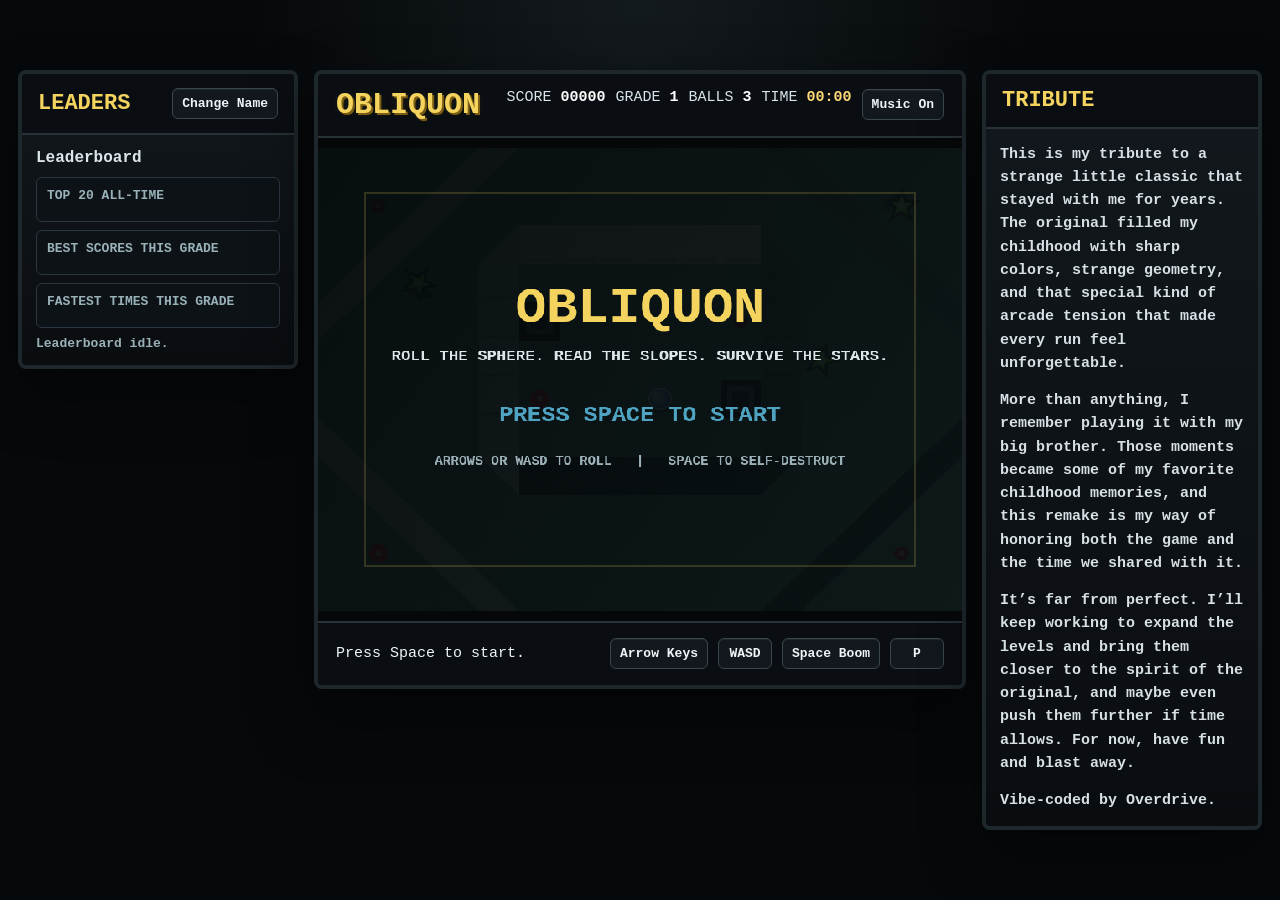
==== commit acf0ddb1: "Center mobile landscape controls" ====
--- a/index.html
+++ b/index.html
@@ -627,9 +627,9 @@
         .touch-joystick {
           width: 78px;
           height: 78px;
-          left: 6px;
+          left: 39px;
           bottom: 50%;
-          transform: translateY(50%);
+          transform: translate(-50%, 50%);
         }
 
         .touch-joystick-base {
@@ -645,9 +645,9 @@
         .touch-boom {
           width: 72px;
           height: 72px;
-          right: 6px;
+          right: 39px;
           bottom: 50%;
-          transform: translateY(50%);
+          transform: translate(50%, 50%);
           font-size: 14px;
         }
       }
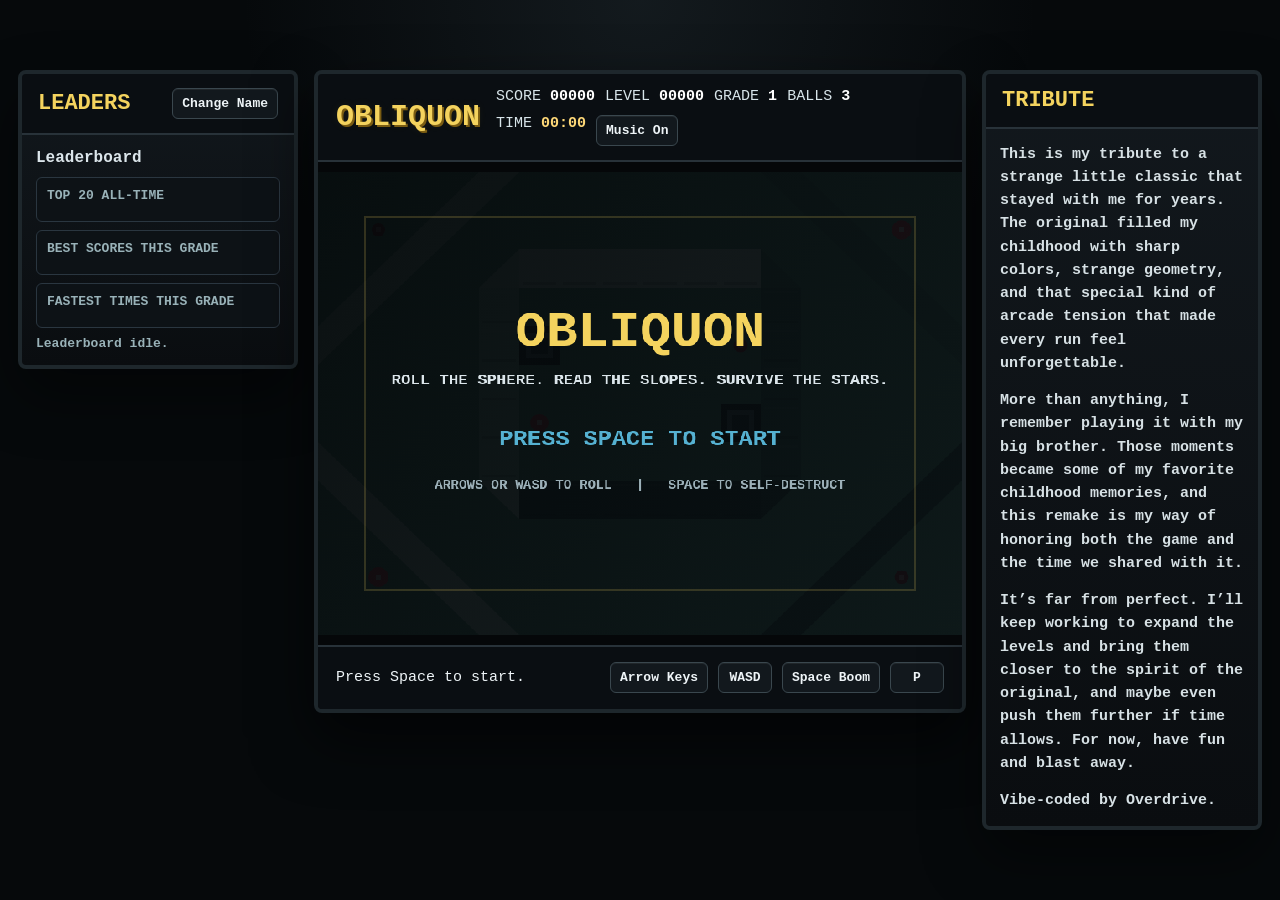
==== commit a1c4177e: "Add rank UI and share preview" ====
--- a/index.html
+++ b/index.html
@@ -4,6 +4,18 @@
     <meta charset="utf-8">
     <meta name="viewport" content="width=device-width, initial-scale=1">
     <title>Obliquon</title>
+    <meta name="description" content="A modern tribute to an arcade oddity: roll the sphere, read the slopes, survive the stars.">
+    <meta property="og:type" content="website">
+    <meta property="og:title" content="Obliquon">
+    <meta property="og:description" content="Roll the sphere, read the slopes, survive the stars.">
+    <meta property="og:url" content="https://rengelo.github.io/obliquon/">
+    <meta property="og:image" content="https://rengelo.github.io/obliquon/share-preview.png">
+    <meta property="og:image:width" content="1200">
+    <meta property="og:image:height" content="630">
+    <meta name="twitter:card" content="summary_large_image">
+    <meta name="twitter:title" content="Obliquon">
+    <meta name="twitter:description" content="Roll the sphere, read the slopes, survive the stars.">
+    <meta name="twitter:image" content="https://rengelo.github.io/obliquon/share-preview.png">
     <style>
       :root {
         color-scheme: dark;
@@ -1060,6 +1072,7 @@
             <h1>OBLIQUON</h1>
             <div class="hud" aria-live="polite">
               <span>Score <strong id="score">00000</strong></span>
+              <span>Level <strong id="level-score">00000</strong></span>
               <span>Grade <strong id="level">1</strong></span>
               <span>Balls <strong id="lives">3</strong></span>
               <span class="timer">Time <strong id="timer">00:00</strong></span>
@@ -1112,7 +1125,9 @@
         <div class="stats">
           <div><span>Time</span><strong id="modal-time">00:00</strong></div>
           <div><span>Penalty</span><strong id="modal-penalty">00000</strong></div>
-          <div><span>Score</span><strong id="modal-score">00000</strong></div>
+          <div><span>Level Score</span><strong id="modal-score">00000</strong></div>
+          <div><span>Total Score</span><strong id="modal-total-score">00000</strong></div>
+          <div><span>Rank</span><strong id="modal-rank">#--</strong></div>
         </div>
         <div class="share-header">
           <svg viewBox="0 0 24 24" aria-hidden="true">
@@ -1151,11 +1166,13 @@
     <script>
       const canvas = document.querySelector("#game");
       const ctx = canvas.getContext("2d");
+      const gameStageEl = document.querySelector(".game-stage");
       const joystickEl = document.querySelector("#touch-joystick");
       const joystickKnobEl = document.querySelector("#touch-joystick-knob");
       const boomButtonEl = document.querySelector("#touch-boom");
 
       const scoreEl = document.querySelector("#score");
+      const levelScoreEl = document.querySelector("#level-score");
       const levelEl = document.querySelector("#level");
       const livesEl = document.querySelector("#lives");
       const timerEl = document.querySelector("#timer");
@@ -1169,6 +1186,8 @@
       const modalTimeEl = document.querySelector("#modal-time");
       const modalPenaltyEl = document.querySelector("#modal-penalty");
       const modalScoreEl = document.querySelector("#modal-score");
+      const modalTotalScoreEl = document.querySelector("#modal-total-score");
+      const modalRankEl = document.querySelector("#modal-rank");
       const nextStageBtn = document.querySelector("#next-stage");
       const copyShareBtn = document.querySelector("#copy-share");
       const shareImageBtn = document.querySelector("#share-image");
@@ -1209,6 +1228,10 @@
       const EXTRA_BALL_POINTS = 5000;
       const STAGE_PENALTY_INTERVAL_MS = 10000;
       const STAGE_PENALTY_POINTS = 50;
+      const STAGE_INTRO_MS = 3000;
+      const PLAYER_RESPAWN_DELAY_MS = 2000;
+      const PLAYER_RESPAWN_INVINCIBLE_TICKS = 330;
+      const DISTANCE_SCORE_PER_10S_AT_MAX_SPEED = 35;
       const FIXED_STEP_MS = 1000 / 120;
       const MAX_FRAME_CATCHUP_MS = 150;
       const ENEMY_PLANS = [
@@ -1222,6 +1245,7 @@
 
       const state = {
         score: 0,
+        levelScore: 0,
         grade: 1,
         lives: 3,
         paused: false,
@@ -1234,6 +1258,9 @@
         extraBallThreshold: EXTRA_BALL_POINTS,
         stageElapsedMs: 0,
         stagePenaltySteps: 0,
+        stageIntroMs: 0,
+        respawnMs: 0,
+        distanceScoreCarry: 0,
         clearModalOpen: false,
         awaitingStart: true,
         campaignWon: false,
@@ -1376,18 +1403,23 @@
         state.enemies = placeEnemies(level, state.grade);
         state.fragments = [];
         state.player = makePlayerFromLevel(level);
+        state.player.active = false;
         state.levelWon = false;
         state.paused = false;
         state.exploding = false;
+        state.levelScore = 0;
         state.stageElapsedMs = 0;
         state.stagePenaltySteps = 0;
+        state.stageIntroMs = STAGE_INTRO_MS;
+        state.respawnMs = 0;
+        state.distanceScoreCarry = 0;
         state.clearModalOpen = false;
         state.campaignWon = false;
         state.currentRunId = null;
         state.stageResult = null;
         state.loading = false;
         closeStageModal();
-        statusEl.textContent = "Roll over every blinking beacon. Avoid the star cutters.";
+        statusEl.textContent = "Get ready.";
         updateHud();
       }
 
@@ -1544,6 +1576,18 @@
         player.x = level.player.tx * TILE + TILE / 2;
         player.y = level.player.ty * TILE + TILE / 2;
         return player;
+      }
+
+      function makeRespawnPlayer(level) {
+        const centerTx = Math.floor(COLS / 2);
+        const centerTy = Math.floor(ROWS / 2);
+        if (!level.grid[centerTy][centerTx].block) {
+          const player = makePlayer();
+          player.x = centerTx * TILE + TILE / 2;
+          player.y = centerTy * TILE + TILE / 2;
+          return player;
+        }
+        return makePlayerFromLevel(level);
       }
 
       function placeBeacons(level, grade) {
@@ -1890,6 +1934,28 @@
         loseLife();
       }
 
+      function activatePlayerRespawn() {
+        state.respawnMs = 0;
+        state.player.active = true;
+        state.player.vx = 0;
+        state.player.vy = 0;
+        state.player.invincible = PLAYER_RESPAWN_INVINCIBLE_TICKS;
+        statusEl.textContent = "Roll over every blinking beacon. Avoid the star cutters.";
+      }
+
+      function awardDistanceScore(distancePx, maxSpeedPerTick) {
+        if (distancePx <= 0 || maxSpeedPerTick <= 0) return;
+        const maxDistanceInTenSeconds = maxSpeedPerTick * (10000 / FIXED_STEP_MS);
+        if (maxDistanceInTenSeconds <= 0) return;
+        state.distanceScoreCarry += (distancePx / maxDistanceInTenSeconds) * DISTANCE_SCORE_PER_10S_AT_MAX_SPEED;
+        const awarded = Math.floor(state.distanceScoreCarry);
+        if (awarded <= 0) return;
+        state.distanceScoreCarry -= awarded;
+        state.score += awarded;
+        state.levelScore += awarded;
+        awardExtraBalls();
+      }
+
       function updateFragments() {
         if (!state.exploding) return;
         const next = [];
@@ -1913,6 +1979,7 @@
             if (Math.hypot(fragment.x - enemy.x, fragment.y - enemy.y) < enemy.r + fragment.r + 2) {
               defeatEnemyTemporarily(enemy);
               state.score += 200;
+              state.levelScore += 200;
               awardExtraBalls();
               state.flash = 5;
             }
@@ -1998,6 +2065,7 @@
         }
         wallHit(p);
         blockCollide(p, oldX, oldY);
+        awardDistanceScore(Math.hypot(p.x - oldX, p.y - oldY), max);
         p.invincible = Math.max(0, p.invincible - 1);
       }
 
@@ -2084,6 +2152,7 @@
           if (Math.hypot(state.player.x - b.x, state.player.y - b.y) < state.player.r + 12) {
             b.on = false;
             state.score += 100 + state.grade * 10;
+            state.levelScore += 100 + state.grade * 10;
             awardExtraBalls();
             state.flash = 8;
             collected = true;
@@ -2094,6 +2163,7 @@
           state.levelWon = true;
           state.campaignWon = state.grade >= loadedMaps.length;
           state.score += 1000 + state.grade * 250;
+          state.levelScore += 1000 + state.grade * 250;
           awardExtraBalls();
           const result = buildStageResult();
           state.stageResult = result;
@@ -2106,22 +2176,29 @@
       function loseLife() {
         state.lives -= 1;
         state.score -= 100;
+        state.levelScore -= 100;
         state.shake = 16;
         updateHud();
         if (state.lives <= 0) {
           state.gameOver = true;
           statusEl.textContent = IS_MOBILE ? "Game over. Tap to roll again." : "Game over. Press Space to roll again.";
         } else {
-          statusEl.textContent = "Watch the star cutters. Keep rolling.";
-          state.player = makePlayerFromLevel(levelDataAt(state.grade));
-          state.player.invincible = 110;
+          statusEl.textContent = "Hold on. Respawning...";
+          state.player = makeRespawnPlayer(levelDataAt(state.grade));
+          state.player.active = false;
+          state.player.vx = 0;
+          state.player.vy = 0;
+          state.respawnMs = PLAYER_RESPAWN_DELAY_MS;
           state.exploding = false;
           state.fragments = [];
+          clearMovementKeys();
+          updateJoystickVisual(0, 0);
         }
       }
 
       function updateHud() {
         scoreEl.textContent = String(state.score).padStart(5, "0");
+        levelScoreEl.textContent = String(state.levelScore).padStart(5, "0");
         levelEl.textContent = String(state.grade);
         livesEl.textContent = String(state.lives);
         timerEl.textContent = formatTime(state.stageElapsedMs);
@@ -2129,14 +2206,31 @@
 
       function update(deltaMs) {
         if (state.loading || state.paused || state.gameOver || state.clearModalOpen || state.awaitingStart) return;
+        if (state.stageIntroMs > 0) {
+          state.stageIntroMs = Math.max(0, state.stageIntroMs - deltaMs);
+          if (state.stageIntroMs === 0) {
+            activatePlayerRespawn();
+          }
+          updateHud();
+          return;
+        }
         state.stageElapsedMs += deltaMs;
         applyStagePenalty();
         if (state.levelWon) return;
         updateEnemyRespawns(deltaMs);
-        updatePlayer();
         updateEnemies();
         updateFragments();
-        collectBeacons();
+        if (state.respawnMs > 0) {
+          state.respawnMs = Math.max(0, state.respawnMs - deltaMs);
+          if (state.respawnMs === 0) {
+            activatePlayerRespawn();
+          }
+        } else if (!state.player.active && !state.exploding) {
+          activatePlayerRespawn();
+        } else {
+          updatePlayer();
+          collectBeacons();
+        }
         state.flash = Math.max(0, state.flash - 1);
         state.shake = Math.max(0, state.shake - 1);
         updateHud();
@@ -2146,6 +2240,7 @@
         const steps = Math.floor(state.stageElapsedMs / STAGE_PENALTY_INTERVAL_MS);
         while (state.stagePenaltySteps < steps) {
           state.score -= STAGE_PENALTY_POINTS;
+          state.levelScore -= STAGE_PENALTY_POINTS;
           state.stagePenaltySteps += 1;
           awardExtraBalls();
         }
@@ -2166,7 +2261,8 @@
           grade: state.grade,
           timeMs: state.stageElapsedMs,
           penalty,
-          score: state.score
+          score: state.score,
+          levelScore: state.levelScore
         };
       }
 
@@ -2242,7 +2338,7 @@
         }
         const submittedTimeMs = Math.max(1000, Math.floor(result.timeMs));
         try {
-          await leaderboardFetch(LEADERBOARD_FUNCTION_URL, {
+          const payload = await leaderboardFetch(LEADERBOARD_FUNCTION_URL, {
             method: "POST",
             headers: {
               "Content-Type": "application/json"
@@ -2252,12 +2348,13 @@
               runId: state.currentRunId,
               playerName: state.playerName,
               score: result.score,
+              levelScore: result.levelScore,
               grade: result.grade,
               timeMs: submittedTimeMs
             })
           });
           state.currentRunId = null;
-          return { ok: true };
+          return { ok: true, gradeRank: payload?.gradeRank ?? null };
         } catch (error) {
           return { ok: false, error: String(error && error.message ? error.message : error) };
         }
@@ -2280,6 +2377,10 @@
         return `${entry.player_name}  ${String(entry.score).padStart(5, "0")}  G${entry.grade}`;
       }
 
+      function entryGradeScore(entry) {
+        return Number.isFinite(entry?.level_score) ? entry.level_score : entry?.score ?? 0;
+      }
+
       function fillLeaderboardList(listEl, entries, emptyText) {
         listEl.innerHTML = "";
         if (!Array.isArray(entries) || entries.length === 0) {
@@ -2290,7 +2391,7 @@
         }
         for (const entry of entries) {
           const li = document.createElement("li");
-          li.textContent = `${entry.player_name}  ${String(entry.score).padStart(5, "0")}  ${formatTime(entry.time_ms)}`;
+          li.textContent = `${entry.player_name}  ${String(entryGradeScore(entry)).padStart(5, "0")}  ${formatTime(entry.time_ms)}`;
           listEl.appendChild(li);
         }
       }
@@ -2352,7 +2453,8 @@
               grade: state.grade,
               timeMs: state.stageElapsedMs,
               penalty: state.stagePenaltySteps * STAGE_PENALTY_POINTS,
-              score: state.score
+              score: state.score,
+              levelScore: state.levelScore
             },
             {
               ok: true,
@@ -2504,6 +2606,34 @@
           return;
         }
 
+        if (!state.awaitingStart && state.stageIntroMs > 0) {
+          const count = Math.max(1, Math.ceil(state.stageIntroMs / 1000));
+          ctx.fillStyle = "rgba(0, 0, 0, .46)";
+          ctx.fillRect(0, 0, W, H);
+          ctx.fillStyle = "#dce6eb";
+          ctx.textAlign = "center";
+          ctx.font = "700 22px Courier New";
+          ctx.fillText("GET READY", W / 2, H / 2 - 46);
+          ctx.fillStyle = "#f4d35e";
+          ctx.font = "700 86px Courier New";
+          ctx.fillText(String(count), W / 2, H / 2 + 28);
+          return;
+        }
+
+        if (!state.awaitingStart && state.respawnMs > 0) {
+          const count = Math.max(1, Math.ceil(state.respawnMs / 1000));
+          ctx.fillStyle = "rgba(0, 0, 0, .36)";
+          ctx.fillRect(0, 0, W, H);
+          ctx.fillStyle = "#dce6eb";
+          ctx.textAlign = "center";
+          ctx.font = "700 24px Courier New";
+          ctx.fillText("READY", W / 2, H / 2 - 38);
+          ctx.fillStyle = "#f4d35e";
+          ctx.font = "700 72px Courier New";
+          ctx.fillText(String(count), W / 2, H / 2 + 26);
+          return;
+        }
+
         if (state.awaitingStart) {
           const blink = 0.5 + 0.5 * Math.sin(performance.now() / 260);
           const panel = ctx.createLinearGradient(0, 0, W, H);
@@ -2564,7 +2694,9 @@
         }
         drawGrid();
         drawBeacons(time);
-        for (const e of state.enemies) drawStar(e);
+        if (state.stageIntroMs <= 0) {
+          for (const e of state.enemies) drawStar(e);
+        }
         drawFragments();
         drawPlayer(time);
         ctx.restore();
@@ -2572,7 +2704,7 @@
       }
 
       function stageShareText(result) {
-        return `I cleared Grade ${result.grade} in ${formatTime(result.timeMs)} on Obliquon with score ${result.score}.`;
+        return `I cleared Grade ${result.grade} in ${formatTime(result.timeMs)} on Obliquon with grade score ${result.levelScore} and total score ${result.score}.`;
       }
 
       function buildStageCardCanvas(result) {
@@ -2715,7 +2847,9 @@
           : `Grade ${result.grade} cleared in ${formatTime(result.timeMs)}.`;
         modalTimeEl.textContent = formatTime(result.timeMs);
         modalPenaltyEl.textContent = String(result.penalty).padStart(5, "0");
-        modalScoreEl.textContent = String(result.score).padStart(5, "0");
+        modalScoreEl.textContent = String(result.levelScore).padStart(5, "0");
+        modalTotalScoreEl.textContent = String(result.score).padStart(5, "0");
+        modalRankEl.textContent = "#--";
         const text = stageShareText(result);
         const url = window.location.href || "https://example.com";
         const encodedText = encodeURIComponent(text);
@@ -2737,6 +2871,11 @@
         stageModalEl.classList.add("is-open");
         stageModalEl.setAttribute("aria-hidden", "false");
         const submissionState = await submitTrustedScore(result);
+        if (submissionState.ok && Number.isInteger(submissionState.gradeRank)) {
+          modalRankEl.textContent = `#${submissionState.gradeRank}`;
+        } else if (!submissionState.ok) {
+          modalRankEl.textContent = "--";
+        }
         await populateLeaderboard(result, submissionState);
       }
 
@@ -2772,10 +2911,12 @@
 
       function restartGame() {
         state.score = 0;
+        state.levelScore = 0;
         state.grade = 1;
         state.lives = 3;
         state.gameOver = false;
         state.loading = true;
+        state.distanceScoreCarry = 0;
         state.frameAccumulator = 0;
         state.lastFrameTime = 0;
         startLevel();
@@ -2804,6 +2945,7 @@
           if (IS_MOBILE) {
             joystickEl.classList.add("is-mobile");
             boomButtonEl.classList.add("is-mobile");
+            layoutMobileControls();
             if (controlKeysEls.length >= 4) {
               controlKeysEls[0].textContent = "Touch Stick";
               controlKeysEls[1].textContent = "Tap Start";
@@ -2830,7 +2972,7 @@
           beginStageSession().then((ok) => {
             if (!ok) return;
             state.awaitingStart = false;
-            statusEl.textContent = "Roll over every blinking beacon. Avoid the star cutters.";
+            statusEl.textContent = "Get ready.";
           });
           return;
         }
@@ -2855,6 +2997,7 @@
       });
 
       window.addEventListener("keyup", (event) => keys.delete(event.key.toLowerCase()));
+      window.addEventListener("resize", layoutMobileControls);
 
       function skipToNextLevel() {
         if (state.loading) return;
@@ -2907,6 +3050,42 @@
         joystickKnobEl.style.transform = `translate(calc(-50% + ${dx}px), calc(-50% + ${dy}px))`;
       }
 
+      function layoutMobileControls() {
+        if (!IS_MOBILE) return;
+        const landscape = window.matchMedia("(orientation: landscape)").matches;
+        if (!landscape) {
+          joystickEl.style.left = "";
+          joystickEl.style.right = "";
+          joystickEl.style.top = "";
+          joystickEl.style.bottom = "";
+          joystickEl.style.transform = "";
+          boomButtonEl.style.left = "";
+          boomButtonEl.style.right = "";
+          boomButtonEl.style.top = "";
+          boomButtonEl.style.bottom = "";
+          boomButtonEl.style.transform = "";
+          return;
+        }
+
+        const stageRect = gameStageEl.getBoundingClientRect();
+        const canvasRect = canvas.getBoundingClientRect();
+        const leftGutter = Math.max(0, canvasRect.left - stageRect.left);
+        const rightGutter = Math.max(0, stageRect.right - canvasRect.right);
+        const midY = stageRect.height / 2;
+
+        joystickEl.style.left = `${leftGutter / 2}px`;
+        joystickEl.style.right = "auto";
+        joystickEl.style.top = `${midY}px`;
+        joystickEl.style.bottom = "auto";
+        joystickEl.style.transform = "translate(-50%, -50%)";
+
+        boomButtonEl.style.left = "auto";
+        boomButtonEl.style.right = `${rightGutter / 2}px`;
+        boomButtonEl.style.top = `${midY}px`;
+        boomButtonEl.style.bottom = "auto";
+        boomButtonEl.style.transform = "translate(50%, -50%)";
+      }
+
       function applyJoystickVector(dx, dy) {
         if (IS_MOBILE) return;
         const threshold = 14;
@@ -2930,7 +3109,7 @@
           beginStageSession().then((ok) => {
             if (!ok) return;
             state.awaitingStart = false;
-            statusEl.textContent = "Roll over every blinking beacon. Avoid the star cutters.";
+            statusEl.textContent = "Get ready.";
           });
           return;
         }
